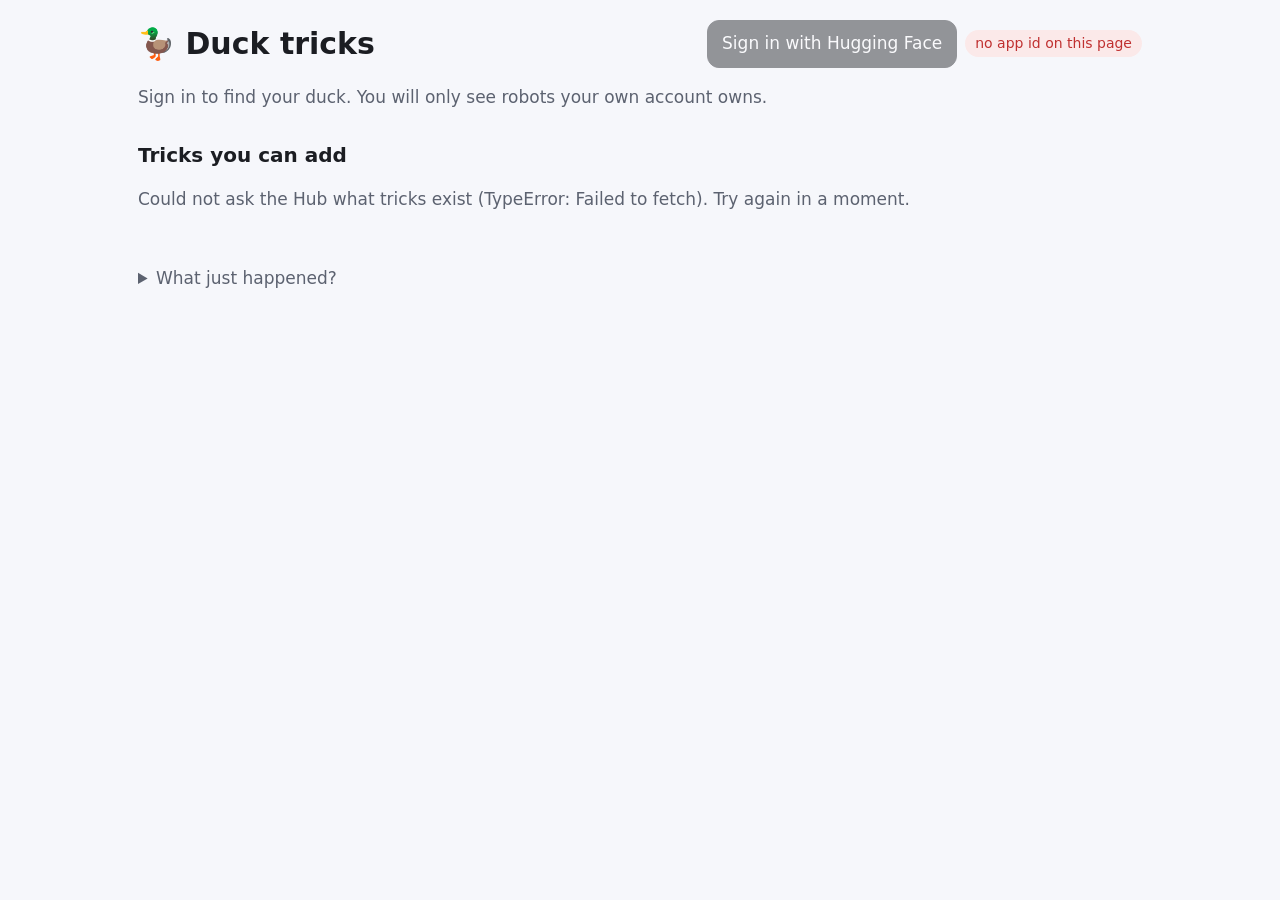
==== spaces/policy-playground-next/index.html @ 8f3ed5b7 "playground: a browser page, for somebody who is ten The Gradio playground works and every hard probl" ====
<!doctype html>
<html lang="en">
  <head>
    <meta charset="utf-8" />
    <meta name="viewport" content="width=device-width, initial-scale=1" />
    <title>Duck tricks</title>
    <script type="module" crossorigin>(function(){const e=document.createElement("link").relList;if(e&&e.supports&&e.supports("modulepreload"))return;for(const h of document.querySelectorAll('link[rel="modulepreload"]'))o(h);new MutationObserver(h=>{for(const f of h)if(f.type==="childList")for(const T of f.addedNodes)T.tagName==="LINK"&&T.rel==="modulepreload"&&o(T)}).observe(document,{childList:!0,subtree:!0});function t(h){const f={};return h.integrity&&(f.integrity=h.integrity),h.referrerPolicy&&(f.referrerPolicy=h.referrerPolicy),h.crossOrigin==="use-credentials"?f.credentials="include":h.crossOrigin==="anonymous"?f.credentials="omit":f.credentials="same-origin",f}function o(h){if(h.ep)return;h.ep=!0;const f=t(h);fetch(h.href,f)}})();function J(n,e,t,o,h,f,T,v,I,U){let A=t[o]|0,_=t[o+1]|0,$=t[o+2]|0,N=t[o+3]|0,x=t[o+4]|0,C=t[o+5]|0,W=t[o+6]|0,R=t[o+7]|0,D=t[o+8]|0,B=t[o+9]|0,P=t[o+10]|0,H=t[o+11]|0,j=t[o+12]|0,z=t[o+13]|0,M=t[o+14]|0,K=t[o+15]|0,k=n[e]|0,y=n[e+1]|0,b=n[e+2]|0,S=n[e+3]|0,c=n[e+4]|0,l=n[e+5]|0,d=n[e+6]|0,u=n[e+7]|0,p=1779033703,g=3144134277,w=1013904242,m=2773480762,s=v|0,i=v/4294967296|0,r=I|0,a=U|0;k=(k+c|0)+A|0,s^=k,s=s>>>16|s<<16,p=p+s|0,c^=p,c=c>>>12|c<<20,k=(k+c|0)+_|0,s^=k,s=s>>>8|s<<24,p=p+s|0,c^=p,c=c>>>7|c<<25,y=(y+l|0)+$|0,i^=y,i=i>>>16|i<<16,g=g+i|0,l^=g,l=l>>>12|l<<20,y=(y+l|0)+N|0,i^=y,i=i>>>8|i<<24,g=g+i|0,l^=g,l=l>>>7|l<<25,b=(b+d|0)+x|0,r^=b,r=r>>>16|r<<16,w=w+r|0,d^=w,d=d>>>12|d<<20,b=(b+d|0)+C|0,r^=b,r=r>>>8|r<<24,w=w+r|0,d^=w,d=d>>>7|d<<25,S=(S+u|0)+W|0,a^=S,a=a>>>16|a<<16,m=m+a|0,u^=m,u=u>>>12|u<<20,S=(S+u|0)+R|0,a^=S,a=a>>>8|a<<24,m=m+a|0,u^=m,u=u>>>7|u<<25,k=(k+l|0)+D|0,a^=k,a=a>>>16|a<<16,w=w+a|0,l^=w,l=l>>>12|l<<20,k=(k+l|0)+B|0,a^=k,a=a>>>8|a<<24,w=w+a|0,l^=w,l=l>>>7|l<<25,y=(y+d|0)+P|0,s^=y,s=s>>>16|s<<16,m=m+s|0,d^=m,d=d>>>12|d<<20,y=(y+d|0)+H|0,s^=y,s=s>>>8|s<<24,m=m+s|0,d^=m,d=d>>>7|d<<25,b=(b+u|0)+j|0,i^=b,i=i>>>16|i<<16,p=p+i|0,u^=p,u=u>>>12|u<<20,b=(b+u|0)+z|0,i^=b,i=i>>>8|i<<24,p=p+i|0,u^=p,u=u>>>7|u<<25,S=(S+c|0)+M|0,r^=S,r=r>>>16|r<<16,g=g+r|0,c^=g,c=c>>>12|c<<20,S=(S+c|0)+K|0,r^=S,r=r>>>8|r<<24,g=g+r|0,c^=g,c=c>>>7|c<<25;{const q=A,Y=_;A=$,$=N,N=P,P=j,j=B,B=H,H=C,C=q,_=W,W=x,x=R,R=z,z=M,M=K,K=D,D=Y}k=(k+c|0)+A|0,s^=k,s=s>>>16|s<<16,p=p+s|0,c^=p,c=c>>>12|c<<20,k=(k+c|0)+_|0,s^=k,s=s>>>8|s<<24,p=p+s|0,c^=p,c=c>>>7|c<<25,y=(y+l|0)+$|0,i^=y,i=i>>>16|i<<16,g=g+i|0,l^=g,l=l>>>12|l<<20,y=(y+l|0)+N|0,i^=y,i=i>>>8|i<<24,g=g+i|0,l^=g,l=l>>>7|l<<25,b=(b+d|0)+x|0,r^=b,r=r>>>16|r<<16,w=w+r|0,d^=w,d=d>>>12|d<<20,b=(b+d|0)+C|0,r^=b,r=r>>>8|r<<24,w=w+r|0,d^=w,d=d>>>7|d<<25,S=(S+u|0)+W|0,a^=S,a=a>>>16|a<<16,m=m+a|0,u^=m,u=u>>>12|u<<20,S=(S+u|0)+R|0,a^=S,a=a>>>8|a<<24,m=m+a|0,u^=m,u=u>>>7|u<<25,k=(k+l|0)+D|0,a^=k,a=a>>>16|a<<16,w=w+a|0,l^=w,l=l>>>12|l<<20,k=(k+l|0)+B|0,a^=k,a=a>>>8|a<<24,w=w+a|0,l^=w,l=l>>>7|l<<25,y=(y+d|0)+P|0,s^=y,s=s>>>16|s<<16,m=m+s|0,d^=m,d=d>>>12|d<<20,y=(y+d|0)+H|0,s^=y,s=s>>>8|s<<24,m=m+s|0,d^=m,d=d>>>7|d<<25,b=(b+u|0)+j|0,i^=b,i=i>>>16|i<<16,p=p+i|0,u^=p,u=u>>>12|u<<20,b=(b+u|0)+z|0,i^=b,i=i>>>8|i<<24,p=p+i|0,u^=p,u=u>>>7|u<<25,S=(S+c|0)+M|0,r^=S,r=r>>>16|r<<16,g=g+r|0,c^=g,c=c>>>12|c<<20,S=(S+c|0)+K|0,r^=S,r=r>>>8|r<<24,g=g+r|0,c^=g,c=c>>>7|c<<25;{const q=A,Y=_;A=$,$=N,N=P,P=j,j=B,B=H,H=C,C=q,_=W,W=x,x=R,R=z,z=M,M=K,K=D,D=Y}k=(k+c|0)+A|0,s^=k,s=s>>>16|s<<16,p=p+s|0,c^=p,c=c>>>12|c<<20,k=(k+c|0)+_|0,s^=k,s=s>>>8|s<<24,p=p+s|0,c^=p,c=c>>>7|c<<25,y=(y+l|0)+$|0,i^=y,i=i>>>16|i<<16,g=g+i|0,l^=g,l=l>>>12|l<<20,y=(y+l|0)+N|0,i^=y,i=i>>>8|i<<24,g=g+i|0,l^=g,l=l>>>7|l<<25,b=(b+d|0)+x|0,r^=b,r=r>>>16|r<<16,w=w+r|0,d^=w,d=d>>>12|d<<20,b=(b+d|0)+C|0,r^=b,r=r>>>8|r<<24,w=w+r|0,d^=w,d=d>>>7|d<<25,S=(S+u|0)+W|0,a^=S,a=a>>>16|a<<16,m=m+a|0,u^=m,u=u>>>12|u<<20,S=(S+u|0)+R|0,a^=S,a=a>>>8|a<<24,m=m+a|0,u^=m,u=u>>>7|u<<25,k=(k+l|0)+D|0,a^=k,a=a>>>16|a<<16,w=w+a|0,l^=w,l=l>>>12|l<<20,k=(k+l|0)+B|0,a^=k,a=a>>>8|a<<24,w=w+a|0,l^=w,l=l>>>7|l<<25,y=(y+d|0)+P|0,s^=y,s=s>>>16|s<<16,m=m+s|0,d^=m,d=d>>>12|d<<20,y=(y+d|0)+H|0,s^=y,s=s>>>8|s<<24,m=m+s|0,d^=m,d=d>>>7|d<<25,b=(b+u|0)+j|0,i^=b,i=i>>>16|i<<16,p=p+i|0,u^=p,u=u>>>12|u<<20,b=(b+u|0)+z|0,i^=b,i=i>>>8|i<<24,p=p+i|0,u^=p,u=u>>>7|u<<25,S=(S+c|0)+M|0,r^=S,r=r>>>16|r<<16,g=g+r|0,c^=g,c=c>>>12|c<<20,S=(S+c|0)+K|0,r^=S,r=r>>>8|r<<24,g=g+r|0,c^=g,c=c>>>7|c<<25;{const q=A,Y=_;A=$,$=N,N=P,P=j,j=B,B=H,H=C,C=q,_=W,W=x,x=R,R=z,z=M,M=K,K=D,D=Y}k=(k+c|0)+A|0,s^=k,s=s>>>16|s<<16,p=p+s|0,c^=p,c=c>>>12|c<<20,k=(k+c|0)+_|0,s^=k,s=s>>>8|s<<24,p=p+s|0,c^=p,c=c>>>7|c<<25,y=(y+l|0)+$|0,i^=y,i=i>>>16|i<<16,g=g+i|0,l^=g,l=l>>>12|l<<20,y=(y+l|0)+N|0,i^=y,i=i>>>8|i<<24,g=g+i|0,l^=g,l=l>>>7|l<<25,b=(b+d|0)+x|0,r^=b,r=r>>>16|r<<16,w=w+r|0,d^=w,d=d>>>12|d<<20,b=(b+d|0)+C|0,r^=b,r=r>>>8|r<<24,w=w+r|0,d^=w,d=d>>>7|d<<25,S=(S+u|0)+W|0,a^=S,a=a>>>16|a<<16,m=m+a|0,u^=m,u=u>>>12|u<<20,S=(S+u|0)+R|0,a^=S,a=a>>>8|a<<24,m=m+a|0,u^=m,u=u>>>7|u<<25,k=(k+l|0)+D|0,a^=k,a=a>>>16|a<<16,w=w+a|0,l^=w,l=l>>>12|l<<20,k=(k+l|0)+B|0,a^=k,a=a>>>8|a<<24,w=w+a|0,l^=w,l=l>>>7|l<<25,y=(y+d|0)+P|0,s^=y,s=s>>>16|s<<16,m=m+s|0,d^=m,d=d>>>12|d<<20,y=(y+d|0)+H|0,s^=y,s=s>>>8|s<<24,m=m+s|0,d^=m,d=d>>>7|d<<25,b=(b+u|0)+j|0,i^=b,i=i>>>16|i<<16,p=p+i|0,u^=p,u=u>>>12|u<<20,b=(b+u|0)+z|0,i^=b,i=i>>>8|i<<24,p=p+i|0,u^=p,u=u>>>7|u<<25,S=(S+c|0)+M|0,r^=S,r=r>>>16|r<<16,g=g+r|0,c^=g,c=c>>>12|c<<20,S=(S+c|0)+K|0,r^=S,r=r>>>8|r<<24,g=g+r|0,c^=g,c=c>>>7|c<<25;{const q=A,Y=_;A=$,$=N,N=P,P=j,j=B,B=H,H=C,C=q,_=W,W=x,x=R,R=z,z=M,M=K,K=D,D=Y}k=(k+c|0)+A|0,s^=k,s=s>>>16|s<<16,p=p+s|0,c^=p,c=c>>>12|c<<20,k=(k+c|0)+_|0,s^=k,s=s>>>8|s<<24,p=p+s|0,c^=p,c=c>>>7|c<<25,y=(y+l|0)+$|0,i^=y,i=i>>>16|i<<16,g=g+i|0,l^=g,l=l>>>12|l<<20,y=(y+l|0)+N|0,i^=y,i=i>>>8|i<<24,g=g+i|0,l^=g,l=l>>>7|l<<25,b=(b+d|0)+x|0,r^=b,r=r>>>16|r<<16,w=w+r|0,d^=w,d=d>>>12|d<<20,b=(b+d|0)+C|0,r^=b,r=r>>>8|r<<24,w=w+r|0,d^=w,d=d>>>7|d<<25,S=(S+u|0)+W|0,a^=S,a=a>>>16|a<<16,m=m+a|0,u^=m,u=u>>>12|u<<20,S=(S+u|0)+R|0,a^=S,a=a>>>8|a<<24,m=m+a|0,u^=m,u=u>>>7|u<<25,k=(k+l|0)+D|0,a^=k,a=a>>>16|a<<16,w=w+a|0,l^=w,l=l>>>12|l<<20,k=(k+l|0)+B|0,a^=k,a=a>>>8|a<<24,w=w+a|0,l^=w,l=l>>>7|l<<25,y=(y+d|0)+P|0,s^=y,s=s>>>16|s<<16,m=m+s|0,d^=m,d=d>>>12|d<<20,y=(y+d|0)+H|0,s^=y,s=s>>>8|s<<24,m=m+s|0,d^=m,d=d>>>7|d<<25,b=(b+u|0)+j|0,i^=b,i=i>>>16|i<<16,p=p+i|0,u^=p,u=u>>>12|u<<20,b=(b+u|0)+z|0,i^=b,i=i>>>8|i<<24,p=p+i|0,u^=p,u=u>>>7|u<<25,S=(S+c|0)+M|0,r^=S,r=r>>>16|r<<16,g=g+r|0,c^=g,c=c>>>12|c<<20,S=(S+c|0)+K|0,r^=S,r=r>>>8|r<<24,g=g+r|0,c^=g,c=c>>>7|c<<25;{const q=A,Y=_;A=$,$=N,N=P,P=j,j=B,B=H,H=C,C=q,_=W,W=x,x=R,R=z,z=M,M=K,K=D,D=Y}k=(k+c|0)+A|0,s^=k,s=s>>>16|s<<16,p=p+s|0,c^=p,c=c>>>12|c<<20,k=(k+c|0)+_|0,s^=k,s=s>>>8|s<<24,p=p+s|0,c^=p,c=c>>>7|c<<25,y=(y+l|0)+$|0,i^=y,i=i>>>16|i<<16,g=g+i|0,l^=g,l=l>>>12|l<<20,y=(y+l|0)+N|0,i^=y,i=i>>>8|i<<24,g=g+i|0,l^=g,l=l>>>7|l<<25,b=(b+d|0)+x|0,r^=b,r=r>>>16|r<<16,w=w+r|0,d^=w,d=d>>>12|d<<20,b=(b+d|0)+C|0,r^=b,r=r>>>8|r<<24,w=w+r|0,d^=w,d=d>>>7|d<<25,S=(S+u|0)+W|0,a^=S,a=a>>>16|a<<16,m=m+a|0,u^=m,u=u>>>12|u<<20,S=(S+u|0)+R|0,a^=S,a=a>>>8|a<<24,m=m+a|0,u^=m,u=u>>>7|u<<25,k=(k+l|0)+D|0,a^=k,a=a>>>16|a<<16,w=w+a|0,l^=w,l=l>>>12|l<<20,k=(k+l|0)+B|0,a^=k,a=a>>>8|a<<24,w=w+a|0,l^=w,l=l>>>7|l<<25,y=(y+d|0)+P|0,s^=y,s=s>>>16|s<<16,m=m+s|0,d^=m,d=d>>>12|d<<20,y=(y+d|0)+H|0,s^=y,s=s>>>8|s<<24,m=m+s|0,d^=m,d=d>>>7|d<<25,b=(b+u|0)+j|0,i^=b,i=i>>>16|i<<16,p=p+i|0,u^=p,u=u>>>12|u<<20,b=(b+u|0)+z|0,i^=b,i=i>>>8|i<<24,p=p+i|0,u^=p,u=u>>>7|u<<25,S=(S+c|0)+M|0,r^=S,r=r>>>16|r<<16,g=g+r|0,c^=g,c=c>>>12|c<<20,S=(S+c|0)+K|0,r^=S,r=r>>>8|r<<24,g=g+r|0,c^=g,c=c>>>7|c<<25;{const q=A,Y=_;A=$,$=N,N=P,P=j,j=B,B=H,H=C,C=q,_=W,W=x,x=R,R=z,z=M,M=K,K=D,D=Y}k=(k+c|0)+A|0,s^=k,s=s>>>16|s<<16,p=p+s|0,c^=p,c=c>>>12|c<<20,k=(k+c|0)+_|0,s^=k,s=s>>>8|s<<24,p=p+s|0,c^=p,c=c>>>7|c<<25,y=(y+l|0)+$|0,i^=y,i=i>>>16|i<<16,g=g+i|0,l^=g,l=l>>>12|l<<20,y=(y+l|0)+N|0,i^=y,i=i>>>8|i<<24,g=g+i|0,l^=g,l=l>>>7|l<<25,b=(b+d|0)+x|0,r^=b,r=r>>>16|r<<16,w=w+r|0,d^=w,d=d>>>12|d<<20,b=(b+d|0)+C|0,r^=b,r=r>>>8|r<<24,w=w+r|0,d^=w,d=d>>>7|d<<25,S=(S+u|0)+W|0,a^=S,a=a>>>16|a<<16,m=m+a|0,u^=m,u=u>>>12|u<<20,S=(S+u|0)+R|0,a^=S,a=a>>>8|a<<24,m=m+a|0,u^=m,u=u>>>7|u<<25,k=(k+l|0)+D|0,a^=k,a=a>>>16|a<<16,w=w+a|0,l^=w,l=l>>>12|l<<20,k=(k+l|0)+B|0,a^=k,a=a>>>8|a<<24,w=w+a|0,l^=w,l=l>>>7|l<<25,y=(y+d|0)+P|0,s^=y,s=s>>>16|s<<16,m=m+s|0,d^=m,d=d>>>12|d<<20,y=(y+d|0)+H|0,s^=y,s=s>>>8|s<<24,m=m+s|0,d^=m,d=d>>>7|d<<25,b=(b+u|0)+j|0,i^=b,i=i>>>16|i<<16,p=p+i|0,u^=p,u=u>>>12|u<<20,b=(b+u|0)+z|0,i^=b,i=i>>>8|i<<24,p=p+i|0,u^=p,u=u>>>7|u<<25,S=(S+c|0)+M|0,r^=S,r=r>>>16|r<<16,g=g+r|0,c^=g,c=c>>>12|c<<20,S=(S+c|0)+K|0,r^=S,r=r>>>8|r<<24,g=g+r|0,c^=g,c=c>>>7|c<<25,T&&(h[f+8]=p^n[e],h[f+9]=g^n[e+1],h[f+10]=w^n[e+2],h[f+11]=m^n[e+3],h[f+12]=s^n[e+4],h[f+13]=i^n[e+5],h[f+14]=r^n[e+6],h[f+15]=a^n[e+7]),h[f]=k^p,h[f+1]=y^g,h[f+2]=b^w,h[f+3]=S^m,h[f+4]=c^s,h[f+5]=l^i,h[f+6]=d^r,h[f+7]=u^a}const ue=new Uint32Array([1779033703,3144134277,1013904242,2773480762,1359893119,2600822924,528734635,1541459225]),xe=1,Re=2,se=4,ae=8,Ne=16,We=32,De=64,Be=32,he=32,O=64,fe=1024,Pe=54,pe=new Uint8Array(new Uint32Array([16909060]).buffer)[0]===4;function He(n,e,t){for(let o=0;o<16;++o,e+=4)t[o]=n[e]|n[e+1]<<8|n[e+2]<<16|n[e+3]<<24}function Ee(n,e,t,o,h){const f=h>>>2;let T=0;for(;T<f;++T,o+=4){const I=n[e+T];t[o]=I&255,t[o+1]=I>>>8&255,t[o+2]=I>>>16&255,t[o+3]=I>>>24&255}const v=h&3;if(v>0){const I=n[e+T];t[o]=I&255,v>1&&(t[o+1]=I>>>8&255),v>2&&(t[o+2]=I>>>16&255)}}function je(n){if(typeof TextEncoder<"u")return new TextEncoder().encode(n);const e=[];for(let t=0;t<n.length;t++){let o=n.charCodeAt(t);o<128?e.push(o):o<2048?e.push(192|o>>6,128|o&63):o<55296||o>=57344?e.push(224|o>>12,128|o>>6&63,128|o&63):(t++,o=65536+((o&1023)<<10|n.charCodeAt(t)&1023),e.push(240|o>>18,128|o>>12&63,128|o>>6&63,128|o&63))}return new Uint8Array(e)}class ze{inputCv;blockWords;counter;blockLen;flags;outputBlock;outputBlockOffset;constructor(e,t,o,h,f){this.inputCv=e,this.blockWords=t,this.counter=o,this.blockLen=h,this.flags=f|ae,this.outputBlock=new Uint32Array(16),this.outputBlockOffset=64}read(e){const t=new Uint8Array(e);let o=0;for(;o<e;){this.outputBlockOffset>=64&&(J(this.inputCv,0,this.blockWords,0,this.outputBlock,0,!0,this.counter++,this.blockLen,this.flags),this.outputBlockOffset=0);const h=64-this.outputBlockOffset,f=Math.min(h,e-o),T=this.outputBlockOffset>>>2;if((this.outputBlockOffset&3)===0&&f>=4){const I=f>>>2;Ee(this.outputBlock,T,t,o,I<<2);const U=I<<2;o+=U,this.outputBlockOffset+=U}else{for(let I=0;I<f;I++){const U=this.outputBlockOffset+I>>>2,A=this.outputBlockOffset+I&3;t[o+I]=this.outputBlock[U]>>>(A<<3)&255}o+=f,this.outputBlockOffset+=f}}return t}}class Me{chainingValue;chunkCounter;blockWords;blockLen;blocksCompressed;flags;constructor(e,t,o){this.chainingValue=new Uint32Array(e),this.chunkCounter=t,this.blockWords=new Uint32Array(16),this.blockLen=0,this.blocksCompressed=0,this.flags=o}resetTo(e,t,o){this.chainingValue.set(e),this.chunkCounter=t,this.blockLen=0,this.blocksCompressed=0,this.flags=o}startFlag(){return this.blocksCompressed===0?xe:0}update(e,t,o){let h=0;for(;o>0;){this.blockLen===O&&(J(this.chainingValue,0,this.blockWords,0,this.chainingValue,0,!1,this.chunkCounter,O,this.flags|this.startFlag()),this.blocksCompressed++,this.blockLen=0);const f=O-this.blockLen,T=Math.min(f,o);if(this.blockLen===0&&T===O)He(e,t,this.blockWords);else for(let v=0;v<T;v++){const I=this.blockLen+v,U=I>>>2,A=I&3;A===0?this.blockWords[U]=e[t+v]:this.blockWords[U]|=e[t+v]<<(A<<3)}this.blockLen+=T,t+=T,o-=T,h+=T}return h}output(){const e=this.blockLen+3>>>2;for(let t=e;t<16;t++)this.blockWords[t]=0;return{inputCv:this.chainingValue,blockWords:this.blockWords,blockLen:this.blockLen,counter:this.chunkCounter,flags:this.flags|this.startFlag()|Re}}len(){return this.blocksCompressed*O+this.blockLen}}class Z{chunkState;keyWords;cvStack;cvStackLen;flags;parentBlock;parentCv;chunkCv;outWords;finalizeCv;constructor(e,t){this.keyWords=e?new Uint32Array(e):new Uint32Array(ue),this.flags=t??0,this.chunkState=new Me(this.keyWords,0,this.flags),this.cvStack=new Uint32Array(Pe*8),this.cvStackLen=0,this.parentBlock=new Uint32Array(16),this.parentCv=new Uint32Array(8),this.chunkCv=new Uint32Array(8),this.outWords=new Uint32Array(16),this.finalizeCv=new Uint32Array(8)}reset(){return this.chunkState.resetTo(this.keyWords,0,this.flags),this.cvStackLen=0,this}static newKeyed(e){if(e.length!==he)throw new Error(`Key must be ${he} bytes, got ${e.length}`);const t=new Uint32Array(8);if(pe){const o=new Uint32Array(e.buffer,e.byteOffset,8);t.set(o)}else for(let o=0;o<8;o++){const h=o*4;t[o]=e[h]|e[h+1]<<8|e[h+2]<<16|e[h+3]<<24}return new Z(t,Ne)}static newDeriveKey(e){const t=je(e),o=new Z(new Uint32Array(ue),We);o.update(t);const h=new Uint32Array(8),f=o.finalizeOutput();return J(f.inputCv,0,f.blockWords,0,h,0,!1,f.counter,f.blockLen,f.flags|ae),new Z(h,De)}pushCv(e,t){this.cvStack.set(e.subarray(t,t+8),this.cvStackLen*8),this.cvStackLen++}popCv(e,t){this.cvStackLen--,e.set(this.cvStack.subarray(this.cvStackLen*8,(this.cvStackLen+1)*8),t)}addChunkCv(e,t,o){const h=this.parentBlock,f=this.parentCv;for(;(o&1)===0;)this.popCv(h,0),h.set(e.subarray(t,t+8),8),J(this.keyWords,0,h,0,f,0,!1,0,O,this.flags|se),e=f,t=0,o>>>=1;this.pushCv(e,t)}update(e){let t=0,o=e.length;for(;o>0;){if(this.chunkState.len()===fe){const T=this.chunkState.output(),v=this.chunkCv;J(T.inputCv,0,T.blockWords,0,v,0,!1,T.counter,T.blockLen,T.flags);const I=this.chunkState.chunkCounter+1;this.addChunkCv(v,0,I),this.chunkState.resetTo(this.keyWords,I,this.flags)}const h=fe-this.chunkState.len(),f=Math.min(h,o);this.chunkState.update(e,t,f),t+=f,o-=f}return this}finalizeOutput(){let e=this.chunkState.output(),t=this.parentBlock,o=this.finalizeCv;if(this.cvStackLen>0)for(J(e.inputCv,0,e.blockWords,0,o,0,!1,e.counter,e.blockLen,e.flags);this.cvStackLen>0;)if(this.cvStackLen--,t.set(this.cvStack.subarray(this.cvStackLen*8,(this.cvStackLen+1)*8),0),t.set(o,8),this.cvStackLen>0)J(this.keyWords,0,t,0,o,0,!1,0,O,this.flags|se);else return{inputCv:this.keyWords,blockWords:t,blockLen:O,counter:0,flags:this.flags|se};return e}finalize(e=Be){const t=this.finalizeOutput(),o=new Uint8Array(e);if(e<=64){const h=this.outWords;if(J(t.inputCv,0,t.blockWords,0,h,0,e>32,t.counter,t.blockLen,t.flags|ae),pe){const f=new Uint8Array(h.buffer);o.set(f.subarray(0,e))}else Ee(h,0,o,0,e)}else{const f=this.finalizeXof().read(e);o.set(f)}return o}finalizeXof(){const e=this.finalizeOutput();return new ze(new Uint32Array(e.inputCv),new Uint32Array(e.blockWords),e.counter,e.blockLen,e.flags)}}const Ke=new Uint8Array([1,126,197,199,165,71,41,150,253,148,102,102,180,138,2,230,93,221,83,111,55,199,109,210,248,99,82,230,74,83,113,63]);Z.newKeyed(Ke);const Fe=new Uint8Array(32),Ve=new Uint8Array([127,24,87,214,206,86,237,102,18,127,249,19,231,165,195,243,164,205,38,213,181,219,73,230,65,36,152,127,40,251,148,195]);Z.newKeyed(Fe);Z.newKeyed(Ve);var ve="https://huggingface.co";async function te(n,e){const t=new qe(n.url,n.status,n.headers.get("X-Request-Id")??e?.requestId);t.message=`Api error with status ${t.statusCode}`;const o=[`URL: ${t.url}`,t.requestId?`Request ID: ${t.requestId}`:void 0].filter(Boolean).join(". ");if(n.headers.get("Content-Type")?.startsWith("application/json")){const h=await n.json();t.message=h.error||h.message||t.message,h.error_description&&(t.message=t.message?t.message+`: ${h.error_description}`:h.error_description),t.data=h}else t.data={message:await n.text()};throw t.message+=`. ${o}`,t}var qe=class extends Error{statusCode;url;requestId;data;constructor(n,e,t,o){super(o),this.statusCode=e,this.requestId=t,this.url=n}};new Promise(n=>{});function Ye(n){if(globalThis.Buffer)return globalThis.Buffer.from(n).toString("base64");{const e=[];return n.forEach(t=>{e.push(String.fromCharCode(t))}),globalThis.btoa(e.join(""))}}var ie=65536;Je();function Je(){try{return new Uint32Array(ie)}catch{const e=new Array(ie);for(let t=0;t<ie;t++)e[t]=0;return e}}var Ie=new TextEncoder;Ie.encode(`\r
`);Ie.encode(`\r
\r
`);async function ge(n){if(typeof window>"u")throw new Error("oauthHandleRedirect is only available in the browser, unless you provide redirectedUrl");if(typeof localStorage>"u")throw new Error("oauthHandleRedirect requires localStorage to be available, unless you provide nonce and codeVerifier");const e=window.location.href,t=(()=>{try{return new URL(e).searchParams}catch{throw new Error("Failed to parse redirected URL: "+e)}})(),[o,h]=[t.get("error"),t.get("error_description")];if(o)throw new Error(`${o}: ${h}`);const f=t.get("code"),T=localStorage.getItem("huggingface.co:oauth:nonce");if(!f)throw new Error("Missing oauth code from query parameters in redirected URL: "+e);if(!T)throw new Error("Missing oauth nonce from localStorage");const v=localStorage.getItem("huggingface.co:oauth:code_verifier");if(!v)throw new Error("Missing oauth code_verifier from localStorage");const I=t.get("state");if(!I)throw new Error("Missing oauth state from query parameters in redirected URL");let U;try{U=JSON.parse(I)}catch{throw new Error("Invalid oauth state in redirected URL, unable to parse JSON: "+I)}if(U.nonce!==T)throw new Error("Invalid oauth state in redirected URL");const A=ve,_=`${new URL(A).origin}/.well-known/openid-configuration`,$=await fetch(_,{headers:{Accept:"application/json"}});if(!$.ok)throw await te($);const N=await $.json(),x=await fetch(N.token_endpoint,{method:"POST",headers:{"Content-Type":"application/x-www-form-urlencoded"},body:new URLSearchParams({grant_type:"authorization_code",code:f,redirect_uri:U.redirectUri,code_verifier:v}).toString()});if(localStorage.removeItem("huggingface.co:oauth:code_verifier"),localStorage.removeItem("huggingface.co:oauth:nonce"),!x.ok)throw await te(x);const C=await x.json(),W=new Date(Date.now()+C.expires_in*1e3),R=await fetch(N.userinfo_endpoint,{headers:{Authorization:`Bearer ${C.access_token}`}});if(!R.ok)throw await te(R);const D=await R.json();return{accessToken:C.access_token,accessTokenExpiresAt:W,userInfo:D,state:U.state,scope:C.scope}}async function Oe(n){if(typeof window>"u")throw new Error("oauthHandleRedirect is only available in the browser, unless you provide redirectedUrl");if(typeof localStorage>"u")throw new Error("oauthHandleRedirect requires localStorage to be available, unless you provide nonce and codeVerifier");const e=new URLSearchParams(window.location.search);return e.has("error")?ge():e.has("code")?localStorage.getItem("huggingface.co:oauth:nonce")?ge():(console.warn("Missing oauth nonce from localStorage. This can happen when the user refreshes the page after logging in, without changing the URL."),!1):!1}async function Xe(n){if(typeof window>"u"&&(!n?.redirectUrl||!n?.clientId))throw new Error("oauthLogin is only available in the browser, unless you provide clientId and redirectUrl");if(typeof localStorage>"u"&&!n?.localStorage)throw new Error("oauthLogin requires localStorage to be available in the context, unless you provide a localStorage empty object as argument");const e=n?.hubUrl||ve,t=`${new URL(e).origin}/.well-known/openid-configuration`,o=await fetch(t,{headers:{Accept:"application/json"}});if(!o.ok)throw await te(o);const h=await o.json(),f=globalThis.crypto.randomUUID(),T=globalThis.crypto.randomUUID()+globalThis.crypto.randomUUID();if(n?.localStorage){if(n.localStorage.codeVerifier!==void 0&&n.localStorage.codeVerifier!==null)throw new Error("localStorage.codeVerifier must be initially set to null or undefined, and will be filled by oauthLoginUrl");if(n.localStorage.nonce!==void 0&&n.localStorage.nonce!==null)throw new Error("localStorage.nonce must be initially set to null or undefined, and will be filled by oauthLoginUrl");n.localStorage.codeVerifier=T,n.localStorage.nonce=f}else localStorage.setItem("huggingface.co:oauth:nonce",f),localStorage.setItem("huggingface.co:oauth:code_verifier",T);const v=n?.redirectUrl||(typeof window<"u"?window.location.href:void 0);if(!v)throw new Error("Missing redirectUrl");const I=JSON.stringify({nonce:f,redirectUri:v,state:n?.state}),U=typeof window<"u"?window.huggingface?.variables??null:null,A=n?.clientId||U?.OAUTH_CLIENT_ID;if(!A)throw U?new Error("Missing clientId, please add hf_oauth: true to the README.md's metadata in your static Space"):new Error("Missing clientId");const _=Ye(new Uint8Array(await globalThis.crypto.subtle.digest("SHA-256",new TextEncoder().encode(T)))).replace(/[+]/g,"-").replace(/[/]/g,"_").replace(/=/g,"");return`${h.authorization_endpoint}?${new URLSearchParams({client_id:A,scope:n?.scopes,response_type:"code",redirect_uri:v,state:I,code_challenge:_,code_challenge_method:"S256"}).toString()}`}const we="{{OAUTH_CLIENT_ID}}",ne="microduck-playground-oauth-v1";function Te(){const n=new URLSearchParams(location.search).get("client_id");if(n)return n;const e=window.huggingface?.variables?.OAUTH_CLIENT_ID;return e||(we.startsWith("{{")?"":we)}const Ae=location.origin+location.pathname;function me(n){return n.userInfo?.preferred_username||n.userInfo?.name||"you"}async function Ge(){let n=null;try{n=await Oe()}catch{n=null}if(n)return localStorage.setItem(ne,JSON.stringify(n)),history.replaceState(null,"",Ae),{token:n.accessToken,username:me(n)};const e=localStorage.getItem(ne);if(!e)return null;try{const t=JSON.parse(e);return t.accessToken?{token:t.accessToken,username:me(t)}:null}catch{return localStorage.removeItem(ne),null}}async function Ze(){const n=Te();if(!n)throw new Error("This page has no Hugging Face app id, so it cannot sign anybody in. On a Space that arrives from `hf_oauth: true` in the README; anywhere else, pass `?client_id=`.");location.href=await Xe({clientId:n,redirectUrl:Ae,scopes:"openid profile"})}function Qe(){localStorage.removeItem(ne)}function ke(){return!!Te()}const et="https://huggingface.co/api/models",tt="pollen-robotics",ee="pollen-robotics/microduck-policies",nt="microduck",ot=["schema_version","model_api","obs_len","action_len","robot"];function de(n){const e=(n.encoding??"constant").toLowerCase();return e==="phase"?"Your duck drives this one itself. It is part of how it moves, not a trick.":e==="posture_flag"?"This is how your duck sits down and stands up, not a trick.":e!=="constant"?"Your duck does not know how to drive this one.":null}function ce(n){return de(n)?!1:!!(n.durationS||n.idle||n.unwindS)}function st(n){return!n.durationS}function it(n){if(n.durationS){const e=n.durationS;return e<1.5?"about a second":`about ${Math.round(e)} seconds`}return"keeps going until you stop it"}function oe(n){return n?(n.endsWith(".onnx")||n.endsWith(".json")?n.replace(/\.[^.]+$/,""):n).replace(/^microduck-/,"").replaceAll("_"," ").replaceAll("-"," "):""}function G(n){return typeof n=="number"&&Number.isFinite(n)?n:null}function re(n,e,t,o=0){const h=n.command??{},f=n.robot??{},T=String(n.name||oe(t)||oe(e.split("/")[1]??e)||e);let v=n.description==null?null:String(n.description);const I=f.model==null?null:String(f.model);return I&&I!=="microduck"&&(v=`This was made for a ${I}, not for a duck.`),{repo:e,file:t,name:oe(T)||T||e,description:v,kind:n.kind==null?null:String(n.kind),encoding:h.encoding==null?null:String(h.encoding),durationS:G(n.duration_s),unwindS:G(n.unwind_s),idle:Array.isArray(h.idle)?h.idle:null,official:e.split("/")[0]===tt,likes:o,key:t?`${e}#${t}`:e}}function ye(n,e){const t={};for(const o of ot)o in n&&(t[o]=n[o]);return{...t,...e}}async function rt(n){try{const e=await fetch(`https://huggingface.co/${n}/resolve/main/manifest.json`);if(!e.ok)return null;const t=await e.json();return t&&typeof t=="object"?t:null}catch{return null}}async function at(){let n;try{const v=await fetch(`${et}?search=${nt}&limit=50`);if(!v.ok)throw new Error(`HTTP ${v.status}`);n=await v.json()}catch(v){return{policies:[],trouble:`Could not ask the Hub what tricks exist (${v}). Try again in a moment.`}}const e=new Map;for(const v of n){const I=String(v.modelId??v.id??"");I&&e.set(I,typeof v.likes=="number"?v.likes:0)}const t=[...e.keys()].filter(v=>v!==ee),o=new Map;await Promise.all([...t,ee].map(async v=>o.set(v,await rt(v))));const h=[],f=o.get(ee)??{},T=Array.isArray(f.policies)?f.policies:[];for(const v of T){const I=v.file;typeof I!="string"||I.includes("/")||I.startsWith(".")||h.push(re(ye(f,v),ee,I))}for(const v of t){const I=o.get(v);if(!I)continue;const U=Array.isArray(I.policies)?I.policies:[];if(U.length){for(const A of U)typeof A.file=="string"&&h.push(re(ye(I,A),v,A.file));continue}h.push(re(I,v,null,e.get(v)??0))}return h.sort((v,I)=>Number(I.official)-Number(v.official)||I.likes-v.likes||v.name.localeCompare(I.name)),{policies:h,trouble:null}}function ct(n,e){const t=G(n.duration_s)??e,o={name:String(n.name??oe(String(n.file??""))??"policy").replaceAll(" ","-"),path:n.path,duration:t,chain:!!n.chain};return n.idle&&(o.unwind=n.idle),G(n.unwind_s)&&(o.unwind_s=G(n.unwind_s)),G(n.action_scale)&&(o.action_scale=G(n.action_scale)),o}const Le="https://pollen-robotics-reachy-mini-central.hf.space",lt="microduck";class V extends Error{}function dt(n){const e=n.meta??{};return{peerId:String(n.peerId??n.id??""),name:String(e.name??n.robotName??"a robot with no name"),kind:e.kind==null?null:String(e.kind),release:String(e.release??"release unknown"),busy:!!n.busy,activeApp:n.activeApp==null?null:String(n.activeApp),ageSeconds:typeof n.last_seen_age_seconds=="number"?n.last_seen_age_seconds:null}}async function ut(n,e=Le){if(!n)throw new V("no token to ask with");let t;try{t=await fetch(`${e}/api/robot-status`,{headers:{Authorization:`Bearer ${n}`}})}catch(v){throw new V(`the rendezvous could not be reached: ${v}`)}if(t.status===401)throw new V("the rendezvous did not recognise this sign-in. Signing out and back in is the fix.");if(!t.ok)throw new V(`the rendezvous answered HTTP ${t.status}: ${(await t.text()).slice(0,200)}`);const o=await t.json(),h=Array.isArray(o.robots)?o.robots:[],f=[],T=[];for(const v of h){if(typeof v!="object"||v===null)continue;const I=dt(v);I.peerId&&(I.kind===lt?f.push(I):T.push(`${I.name} (${I.kind??"no kind declared"})`))}return{ducks:f,others:T}}class Q extends Error{constructor(e,t){super(t),this.method=e}method}const ht=2e4;class ft{constructor(e,t,o,h,f=Le){this.token=e,this.peerId=t,this.label=o,this.onEvent=h,this.base=f}token;peerId;label;onEvent;base;stream=null;sessionId=null;selfPeerId=null;nextId=1;pending=new Map;welcome=null;get open(){return this.sessionId!==null}async start(){const e=new Promise((f,T)=>{this.welcome=f,window.setTimeout(()=>T(new V("the rendezvous accepted the stream and never said hello")),2e4)});this.openStream();const t=await e;this.selfPeerId=typeof t.peerId=="string"?t.peerId:null,this.onEvent(`welcome: peer ${(this.selfPeerId??"?").slice(0,8)}`),await this.post({type:"setPeerStatus",roles:["listener"],meta:{name:this.label}});const o=await this.post({type:"startSession",peerId:this.peerId}),h=o?.type;if(h==="sessionRejected")throw new V(`this duck is busy with ${String(o?.activeApp??"something else")} — one at a time, and the robot's own console counts.`);if(h==="error")throw new V(String(o?.details??"the rendezvous refused"));if(h!=="sessionStarted")throw new V(`startSession answered ${JSON.stringify(o)}`);this.sessionId=String(o?.sessionId??""),this.onEvent(`session ${this.sessionId.slice(0,8)} open, control only`)}async stop(){const e=this.sessionId;this.sessionId=null,e&&await this.post({type:"endSession",sessionId:e}).catch(()=>{}),this.stream?.abort(),this.stream=null,this.abandon("disconnected")}async call(e,t={},o=ht){if(!this.sessionId)throw new Q(e,"not connected to a duck");const h=this.nextId++;this.onEvent(`→ ${e} ${JSON.stringify(t)}`.slice(0,300));const f=new Promise((T,v)=>{const I=window.setTimeout(()=>{this.pending.delete(h),v(new Q(e,`no answer in ${Math.round(o/1e3)}s`))},o);this.pending.set(h,{method:e,resolve:T,reject:v,timer:I})});return await this.post({type:"peer",sessionId:this.sessionId,rpc:{jsonrpc:"2.0",id:h,method:e,params:t}}),f}openStream(){const e=new AbortController;this.stream=e,(async()=>{try{const t=await fetch(`${this.base}/events`,{headers:{Authorization:`Bearer ${this.token}`,Accept:"text/event-stream"},signal:e.signal});if(t.status===401)throw new V("the rendezvous refused this sign-in");if(!t.ok||!t.body)throw new V(`the event stream answered HTTP ${t.status}`);const o=t.body.getReader(),h=new TextDecoder;let f="";for(;;){const{done:T,value:v}=await o.read();if(T)break;f+=h.decode(v,{stream:!0}).replaceAll(`\r
`,`
`);let I=f.indexOf(`

`);for(;I!==-1;){const U=f.slice(0,I);f=f.slice(I+2);const A=U.split(`
`).filter(_=>_.startsWith("data:")).map(_=>_.slice(5).trim()).join("");A&&this.handle(A),I=f.indexOf(`

`)}}e.signal.aborted||this.ended("the rendezvous closed the event stream")}catch(t){e.signal.aborted||this.ended(`the event stream failed: ${t}`)}})()}handle(e){let t;try{t=JSON.parse(e)}catch{this.onEvent(`← unparseable frame: ${e.slice(0,160)}`);return}if(t.type==="welcome"){this.welcome?.(t),this.welcome=null;return}if(t.type==="peer"){const o=t.rpc;if(!o)return;const h=typeof o.id=="number"?o.id:null;if(h===null)return;const f=this.pending.get(h);if(!f)return;this.pending.delete(h),window.clearTimeout(f.timer);const T=o.error;T?(this.onEvent(`← ${f.method} refused: ${String(T.message??"no reason")}`),f.reject(new Q(f.method,String(T.message??"refused")))):(this.onEvent(`← ${f.method} ${JSON.stringify(o.result).slice(0,200)}`),f.resolve(o.result));return}(t.type==="endSession"||t.type==="sessionRejected")&&this.ended(`the session ended: ${String(t.reason??"no reason given")}`)}ended(e){this.sessionId=null,this.onEvent(e),this.abandon(e)}abandon(e){for(const[t,o]of this.pending)window.clearTimeout(o.timer),o.reject(new Q(o.method,e)),this.pending.delete(t)}async post(e){let t;try{t=await fetch(`${this.base}/send`,{method:"POST",headers:{Authorization:`Bearer ${this.token}`,"Content-Type":"application/json"},body:JSON.stringify(e)})}catch(o){throw new V(`POST /send: ${o}`)}if(t.status===429)throw new V("the rendezvous is rate-limiting this sign-in (1200 requests a minute).");if(t.status===400)throw new V("the rendezvous says this peer does not exist — its event stream is gone. Connect again.");if(!t.ok)throw new V(`POST /send answered HTTP ${t.status}`);try{const o=await t.json();return o&&o.type?o:null}catch{return null}}}const _e=3,pt=18e4,be=15e3,E={signedIn:null,ducks:[],chosen:null,session:null,duckName:null,onTheDuck:[],policies:[],trouble:null,busy:null,stage:null,said:null,log:[]};function X(n){const e=new Date().toLocaleTimeString();E.log.push(`${e}  ${n}`),E.log.length>400&&E.log.shift();const t=document.querySelector("#log");t&&(t.textContent=E.log.join(`
`),t.scrollTop=t.scrollHeight)}const gt=n=>new Promise(e=>window.setTimeout(e,n));async function wt(){const n=E.signedIn?.token,e=E.chosen;if(!n||!e)return;const t=E.ducks.find(o=>o.peerId===e);E.busy="connecting",F();try{const o=new ft(n,e,"microduck-policy-playground",X);await o.start(),E.session=o,E.duckName=t?.name??"your duck",E.said=`${E.duckName} is ready.`,await Ue()}catch(o){E.said=`Could not reach your duck. ${o instanceof Error?o.message:String(o)}`,X(String(o))}finally{E.busy=null,F()}}async function mt(){await E.session?.stop(),E.session=null,E.duckName=null,E.onTheDuck=[],E.said="Let go of your duck.",F()}async function Ue(){const n=E.session;if(n)try{const e=await n.call("robot.policies"),t=Array.isArray(e.skills)?e.skills:[],o=await n.call("robot.skills"),h=Array.isArray(o.built_in)?o.built_in:[];E.onTheDuck=[...t,...h.filter(f=>!t.includes(f))]}catch(e){X(`could not read the duck: ${e}`)}}async function Ce(){const n=E.session;if(!n)return;const e=Date.now()+be;for(;Date.now()<e;){let t;try{t=(await n.call("robot.policies")).homed}catch{return}if(t==null){X("this duck does not say whether it is standing yet, so there is nothing to wait for");return}if(t)return;await gt(500)}X(`gave up waiting for the duck to stand after ${be/1e3}s`)}function le(n){if(typeof n!="object"||n===null||!("accepted"in n))return null;const e=n;return e.accepted?null:String(e.reason??"your duck said no, without saying why")}async function kt(n){const e=E.session;if(!e)return;const t=de(n);if(t){E.said=t,F();return}E.busy=n.key;try{E.stage="Getting it…",F();const o={repo:n.repo};n.file&&(o.file=n.file);const h=await e.call("policy.fetch",o,pt);E.stage="Putting it on your duck…",F();const f=ct(h,_e),T=await e.call("robot.setSkill",f),v=le(T);if(v)throw new Error(v);const I=await e.call("robot.policies");if(I.change_error)throw new Error(String(I.change_error));E.stage="Waiting for your duck…",F(),await Ce(),E.stage="Doing it!",F();const U=String(f.name),A=await e.call("robot.do",{skill:U}),_=le(A);E.said=_?`${n.name} is on your duck, but it would not do it: ${_}`:`${n.name}! ${E.duckName??"Your duck"} is doing it.`,await Ue()}catch(o){const h=o instanceof Q||o instanceof Error?o.message:String(o);E.said=`${n.name} did not work: ${h}`}finally{E.busy=null,E.stage=null,F()}}async function yt(n){const e=E.session;if(e){E.busy=`again:${n}`,E.stage="Doing it!",F();try{await Ce();const t=await e.call("robot.do",{skill:n}),o=le(t);E.said=o?`It would not do ${n}: ${o}`:`${n}!`}catch(t){E.said=`It would not do ${n}: ${t instanceof Error?t.message:String(t)}`}finally{E.busy=null,E.stage=null,F()}}}function L(n,e,t){const o=document.createElement(n);return e&&(o.className=e),t!==void 0&&(o.textContent=t),o}function Se(n){const e=de(n)??(ce(n)?null:"This one keeps going rather than finishing, so it is not a trick."),t=L("article",`card${e?" card-blocked":""}`);t.append(L("h3","card-name",n.name)),t.append(L("p","card-what",n.description??"Nobody wrote down what this one does."));const o=L("p","card-facts");if(o.append(L("span","chip",it(n))),n.official&&o.append(L("span","chip chip-official","made by Pollen")),st(n)&&!e&&o.append(L("span","chip",`held for ${_e}s`)),t.append(o),e)return t.append(L("p","card-blocked-why",e)),t;const h=E.busy===n.key,f=L("button","go",h?E.stage??"…":"Teach my duck");return f.disabled=!E.session||E.busy!==null,h&&f.classList.add("go-busy"),f.addEventListener("click",()=>{kt(n)}),t.append(f),t}function bt(){const n=L("header","bar");n.append(L("h1","title","🦆 Duck tricks"));const e=L("div","bar-right");if(E.signedIn)if(E.session){e.append(L("span","chip chip-live",`${E.duckName} is listening`));const t=L("button","","Let go");t.disabled=E.busy!==null,t.addEventListener("click",()=>{mt()}),e.append(t)}else{const t=L("select","picker");E.ducks.length===0&&(t.append(new Option("no ducks awake","")),t.disabled=!0);for(const f of E.ducks)t.append(new Option(f.busy?`${f.name} (busy)`:f.name,f.peerId));t.value=E.chosen??"",t.addEventListener("change",()=>{E.chosen=t.value||null}),e.append(t);const o=L("button","","Look again");o.addEventListener("click",()=>{$e()}),e.append(o);const h=L("button","primary",E.busy==="connecting"?"Connecting…":"Wake it up");h.disabled=!E.chosen||E.busy!==null,h.addEventListener("click",()=>{wt()}),e.append(h)}else{const t=L("button","primary","Sign in with Hugging Face");t.disabled=!ke(),t.addEventListener("click",()=>{Ze()}),e.append(t),ke()||e.append(L("span","chip chip-bad","no app id on this page"))}return n.append(e),n}function St(){if(!E.session||E.onTheDuck.length===0)return null;const n=L("section","shelf");n.append(L("h2","","Already on your duck"));const e=L("div","shelf-row");for(const t of E.onTheDuck){const o=L("button","known",E.busy===`again:${t}`?E.stage??"…":t);o.disabled=E.busy!==null,o.addEventListener("click",()=>{yt(t)}),e.append(o)}return n.append(e),n}function F(){const n=document.querySelector("#app");if(!n)return;if(n.replaceChildren(),n.append(bt()),E.said){const v=L("p","said",E.said);n.append(v)}E.session||n.append(L("p","hint",E.signedIn?"Pick your duck and wake it up, then choose a trick.":"Sign in to find your duck. You will only see robots your own account owns."));const e=St();e&&n.append(e);const t=L("section","tricks");t.append(L("h2","","Tricks you can add")),E.trouble&&t.append(L("p","hint",E.trouble));const o=L("div","grid");for(const v of E.policies.filter(ce))o.append(Se(v));t.append(o),n.append(t);const h=E.policies.filter(v=>!ce(v));if(h.length){const v=L("details","rest");v.append(L("summary","",`Part of how your duck moves (${h.length})`)),v.append(L("p","hint","These are not tricks. They are how your duck walks, stands and picks things up."));const I=L("div","grid");for(const U of h)I.append(Se(U));v.append(I),n.append(v)}const f=L("details","log-box");f.append(L("summary","","What just happened?"));const T=L("pre","");T.id="log",T.textContent=E.log.join(`
`),f.append(T),n.append(f)}async function $e(){const n=E.signedIn?.token;if(n){try{const{ducks:e,others:t}=await ut(n);E.ducks=e,E.chosen=e[0]?.peerId??null,e.length===0?E.said=t.length?`No ducks awake. ${t.length} other robot(s) are, but they are not ducks.`:"No ducks awake. Turn yours on, and give it a minute to say hello.":E.said=null}catch(e){E.said=e instanceof Error?e.message:String(e),X(String(e))}F()}}async function Et(){F(),E.signedIn=await Ge(),E.signedIn&&X(`signed in as ${E.signedIn.username}`),F();const{policies:n,trouble:e}=await at();E.policies=n,E.trouble=e,X(`${n.length} tricks on the Hub`),F(),E.signedIn&&await $e()}Et();new URLSearchParams(location.search).has("forget")&&(Qe(),location.replace(location.pathname));</script>
    <style rel="stylesheet" crossorigin>:root{--ink: #1b1d22;--dim: #5c6270;--line: #e3e6ec;--card: #fff;--page: #f6f7fb;--go: #ffc400;--go-ink: #2a2200;--live: #1f9d55;--bad: #c03030}*{box-sizing:border-box}body{margin:0;background:var(--page);color:var(--ink);font:17px/1.5 ui-rounded,SF Pro Rounded,system-ui,-apple-system,Segoe UI,sans-serif}#app{max-width:1040px;margin:0 auto;padding:20px 18px 64px}.bar{display:flex;flex-wrap:wrap;gap:12px;align-items:center;justify-content:space-between}.title{font-size:30px;margin:0}.bar-right{display:flex;flex-wrap:wrap;gap:8px;align-items:center}button,.picker{font:inherit;border-radius:12px;border:1px solid var(--line);background:var(--card);color:var(--ink);padding:10px 14px;cursor:pointer}button:disabled{opacity:.45;cursor:default}button.primary{background:var(--ink);color:#fff;border-color:var(--ink)}.chip{display:inline-block;padding:3px 10px;border-radius:999px;background:#eef0f5;color:var(--dim);font-size:14px}.chip-official{background:#e7f1ff;color:#2a5db0}.chip-live{background:#e6f6ec;color:var(--live)}.chip-bad{background:#fbe9e9;color:var(--bad)}.said{margin:18px 0 0;padding:14px 16px;background:var(--card);border:1px solid var(--line);border-radius:14px;font-size:18px}.hint{color:var(--dim)}h2{font-size:20px;margin:30px 0 12px}.shelf-row{display:flex;flex-wrap:wrap;gap:8px}.known{background:#fff8dc;border-color:#f0dfa0}.grid{display:grid;grid-template-columns:repeat(auto-fill,minmax(250px,1fr));gap:14px}.card{background:var(--card);border:1px solid var(--line);border-radius:16px;padding:16px;display:flex;flex-direction:column;gap:8px}.card-name{margin:0;font-size:20px;text-transform:capitalize}.card-what{margin:0;color:var(--dim)}.card-facts{margin:0;display:flex;flex-wrap:wrap;gap:6px}.card-blocked{opacity:.7}.card-blocked-why{margin:0;color:var(--dim);font-size:15px}.go{margin-top:auto;background:var(--go);border-color:#e0ab00;color:var(--go-ink);font-weight:600;padding:12px}.go-busy{background:#fff2bf}.log-box{margin-top:36px;color:var(--dim)}.log-box pre{max-height:320px;overflow:auto;background:#11141a;color:#cfd6e4;padding:12px;border-radius:12px;font-size:13px;white-space:pre-wrap}.rest{margin-top:34px}.rest summary{cursor:pointer;font-size:20px;font-weight:600;margin-bottom:10px}</style>
  </head>
  <body>
    <div id="app"></div>
  </body>
</html>
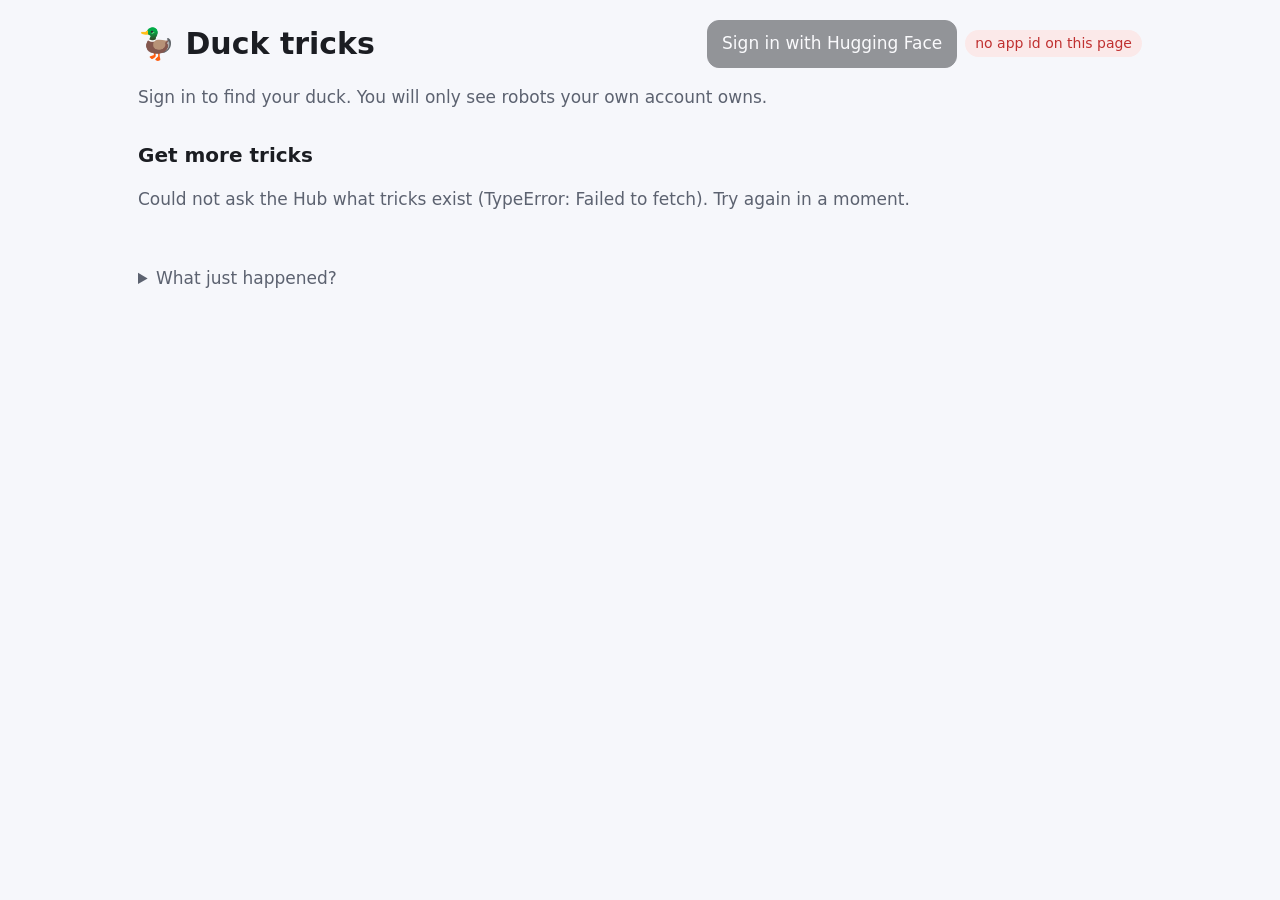
==== commit 78958a75: "playground: the tricks your duck knows are the page A ten-year-old with a duck and a friend standing" ====
--- a/spaces/policy-playground-next/index.html
+++ b/spaces/policy-playground-next/index.html
@@ -4,20 +4,20 @@
     <meta charset="utf-8" />
     <meta name="viewport" content="width=device-width, initial-scale=1" />
     <title>Duck tricks</title>
-    <script type="module" crossorigin>(function(){const e=document.createElement("link").relList;if(e&&e.supports&&e.supports("modulepreload"))return;for(const h of document.querySelectorAll('link[rel="modulepreload"]'))o(h);new MutationObserver(h=>{for(const f of h)if(f.type==="childList")for(const T of f.addedNodes)T.tagName==="LINK"&&T.rel==="modulepreload"&&o(T)}).observe(document,{childList:!0,subtree:!0});function t(h){const f={};return h.integrity&&(f.integrity=h.integrity),h.referrerPolicy&&(f.referrerPolicy=h.referrerPolicy),h.crossOrigin==="use-credentials"?f.credentials="include":h.crossOrigin==="anonymous"?f.credentials="omit":f.credentials="same-origin",f}function o(h){if(h.ep)return;h.ep=!0;const f=t(h);fetch(h.href,f)}})();function J(n,e,t,o,h,f,T,v,I,U){let A=t[o]|0,_=t[o+1]|0,$=t[o+2]|0,N=t[o+3]|0,x=t[o+4]|0,C=t[o+5]|0,W=t[o+6]|0,R=t[o+7]|0,D=t[o+8]|0,B=t[o+9]|0,P=t[o+10]|0,H=t[o+11]|0,j=t[o+12]|0,z=t[o+13]|0,M=t[o+14]|0,K=t[o+15]|0,k=n[e]|0,y=n[e+1]|0,b=n[e+2]|0,S=n[e+3]|0,c=n[e+4]|0,l=n[e+5]|0,d=n[e+6]|0,u=n[e+7]|0,p=1779033703,g=3144134277,w=1013904242,m=2773480762,s=v|0,i=v/4294967296|0,r=I|0,a=U|0;k=(k+c|0)+A|0,s^=k,s=s>>>16|s<<16,p=p+s|0,c^=p,c=c>>>12|c<<20,k=(k+c|0)+_|0,s^=k,s=s>>>8|s<<24,p=p+s|0,c^=p,c=c>>>7|c<<25,y=(y+l|0)+$|0,i^=y,i=i>>>16|i<<16,g=g+i|0,l^=g,l=l>>>12|l<<20,y=(y+l|0)+N|0,i^=y,i=i>>>8|i<<24,g=g+i|0,l^=g,l=l>>>7|l<<25,b=(b+d|0)+x|0,r^=b,r=r>>>16|r<<16,w=w+r|0,d^=w,d=d>>>12|d<<20,b=(b+d|0)+C|0,r^=b,r=r>>>8|r<<24,w=w+r|0,d^=w,d=d>>>7|d<<25,S=(S+u|0)+W|0,a^=S,a=a>>>16|a<<16,m=m+a|0,u^=m,u=u>>>12|u<<20,S=(S+u|0)+R|0,a^=S,a=a>>>8|a<<24,m=m+a|0,u^=m,u=u>>>7|u<<25,k=(k+l|0)+D|0,a^=k,a=a>>>16|a<<16,w=w+a|0,l^=w,l=l>>>12|l<<20,k=(k+l|0)+B|0,a^=k,a=a>>>8|a<<24,w=w+a|0,l^=w,l=l>>>7|l<<25,y=(y+d|0)+P|0,s^=y,s=s>>>16|s<<16,m=m+s|0,d^=m,d=d>>>12|d<<20,y=(y+d|0)+H|0,s^=y,s=s>>>8|s<<24,m=m+s|0,d^=m,d=d>>>7|d<<25,b=(b+u|0)+j|0,i^=b,i=i>>>16|i<<16,p=p+i|0,u^=p,u=u>>>12|u<<20,b=(b+u|0)+z|0,i^=b,i=i>>>8|i<<24,p=p+i|0,u^=p,u=u>>>7|u<<25,S=(S+c|0)+M|0,r^=S,r=r>>>16|r<<16,g=g+r|0,c^=g,c=c>>>12|c<<20,S=(S+c|0)+K|0,r^=S,r=r>>>8|r<<24,g=g+r|0,c^=g,c=c>>>7|c<<25;{const q=A,Y=_;A=$,$=N,N=P,P=j,j=B,B=H,H=C,C=q,_=W,W=x,x=R,R=z,z=M,M=K,K=D,D=Y}k=(k+c|0)+A|0,s^=k,s=s>>>16|s<<16,p=p+s|0,c^=p,c=c>>>12|c<<20,k=(k+c|0)+_|0,s^=k,s=s>>>8|s<<24,p=p+s|0,c^=p,c=c>>>7|c<<25,y=(y+l|0)+$|0,i^=y,i=i>>>16|i<<16,g=g+i|0,l^=g,l=l>>>12|l<<20,y=(y+l|0)+N|0,i^=y,i=i>>>8|i<<24,g=g+i|0,l^=g,l=l>>>7|l<<25,b=(b+d|0)+x|0,r^=b,r=r>>>16|r<<16,w=w+r|0,d^=w,d=d>>>12|d<<20,b=(b+d|0)+C|0,r^=b,r=r>>>8|r<<24,w=w+r|0,d^=w,d=d>>>7|d<<25,S=(S+u|0)+W|0,a^=S,a=a>>>16|a<<16,m=m+a|0,u^=m,u=u>>>12|u<<20,S=(S+u|0)+R|0,a^=S,a=a>>>8|a<<24,m=m+a|0,u^=m,u=u>>>7|u<<25,k=(k+l|0)+D|0,a^=k,a=a>>>16|a<<16,w=w+a|0,l^=w,l=l>>>12|l<<20,k=(k+l|0)+B|0,a^=k,a=a>>>8|a<<24,w=w+a|0,l^=w,l=l>>>7|l<<25,y=(y+d|0)+P|0,s^=y,s=s>>>16|s<<16,m=m+s|0,d^=m,d=d>>>12|d<<20,y=(y+d|0)+H|0,s^=y,s=s>>>8|s<<24,m=m+s|0,d^=m,d=d>>>7|d<<25,b=(b+u|0)+j|0,i^=b,i=i>>>16|i<<16,p=p+i|0,u^=p,u=u>>>12|u<<20,b=(b+u|0)+z|0,i^=b,i=i>>>8|i<<24,p=p+i|0,u^=p,u=u>>>7|u<<25,S=(S+c|0)+M|0,r^=S,r=r>>>16|r<<16,g=g+r|0,c^=g,c=c>>>12|c<<20,S=(S+c|0)+K|0,r^=S,r=r>>>8|r<<24,g=g+r|0,c^=g,c=c>>>7|c<<25;{const q=A,Y=_;A=$,$=N,N=P,P=j,j=B,B=H,H=C,C=q,_=W,W=x,x=R,R=z,z=M,M=K,K=D,D=Y}k=(k+c|0)+A|0,s^=k,s=s>>>16|s<<16,p=p+s|0,c^=p,c=c>>>12|c<<20,k=(k+c|0)+_|0,s^=k,s=s>>>8|s<<24,p=p+s|0,c^=p,c=c>>>7|c<<25,y=(y+l|0)+$|0,i^=y,i=i>>>16|i<<16,g=g+i|0,l^=g,l=l>>>12|l<<20,y=(y+l|0)+N|0,i^=y,i=i>>>8|i<<24,g=g+i|0,l^=g,l=l>>>7|l<<25,b=(b+d|0)+x|0,r^=b,r=r>>>16|r<<16,w=w+r|0,d^=w,d=d>>>12|d<<20,b=(b+d|0)+C|0,r^=b,r=r>>>8|r<<24,w=w+r|0,d^=w,d=d>>>7|d<<25,S=(S+u|0)+W|0,a^=S,a=a>>>16|a<<16,m=m+a|0,u^=m,u=u>>>12|u<<20,S=(S+u|0)+R|0,a^=S,a=a>>>8|a<<24,m=m+a|0,u^=m,u=u>>>7|u<<25,k=(k+l|0)+D|0,a^=k,a=a>>>16|a<<16,w=w+a|0,l^=w,l=l>>>12|l<<20,k=(k+l|0)+B|0,a^=k,a=a>>>8|a<<24,w=w+a|0,l^=w,l=l>>>7|l<<25,y=(y+d|0)+P|0,s^=y,s=s>>>16|s<<16,m=m+s|0,d^=m,d=d>>>12|d<<20,y=(y+d|0)+H|0,s^=y,s=s>>>8|s<<24,m=m+s|0,d^=m,d=d>>>7|d<<25,b=(b+u|0)+j|0,i^=b,i=i>>>16|i<<16,p=p+i|0,u^=p,u=u>>>12|u<<20,b=(b+u|0)+z|0,i^=b,i=i>>>8|i<<24,p=p+i|0,u^=p,u=u>>>7|u<<25,S=(S+c|0)+M|0,r^=S,r=r>>>16|r<<16,g=g+r|0,c^=g,c=c>>>12|c<<20,S=(S+c|0)+K|0,r^=S,r=r>>>8|r<<24,g=g+r|0,c^=g,c=c>>>7|c<<25;{const q=A,Y=_;A=$,$=N,N=P,P=j,j=B,B=H,H=C,C=q,_=W,W=x,x=R,R=z,z=M,M=K,K=D,D=Y}k=(k+c|0)+A|0,s^=k,s=s>>>16|s<<16,p=p+s|0,c^=p,c=c>>>12|c<<20,k=(k+c|0)+_|0,s^=k,s=s>>>8|s<<24,p=p+s|0,c^=p,c=c>>>7|c<<25,y=(y+l|0)+$|0,i^=y,i=i>>>16|i<<16,g=g+i|0,l^=g,l=l>>>12|l<<20,y=(y+l|0)+N|0,i^=y,i=i>>>8|i<<24,g=g+i|0,l^=g,l=l>>>7|l<<25,b=(b+d|0)+x|0,r^=b,r=r>>>16|r<<16,w=w+r|0,d^=w,d=d>>>12|d<<20,b=(b+d|0)+C|0,r^=b,r=r>>>8|r<<24,w=w+r|0,d^=w,d=d>>>7|d<<25,S=(S+u|0)+W|0,a^=S,a=a>>>16|a<<16,m=m+a|0,u^=m,u=u>>>12|u<<20,S=(S+u|0)+R|0,a^=S,a=a>>>8|a<<24,m=m+a|0,u^=m,u=u>>>7|u<<25,k=(k+l|0)+D|0,a^=k,a=a>>>16|a<<16,w=w+a|0,l^=w,l=l>>>12|l<<20,k=(k+l|0)+B|0,a^=k,a=a>>>8|a<<24,w=w+a|0,l^=w,l=l>>>7|l<<25,y=(y+d|0)+P|0,s^=y,s=s>>>16|s<<16,m=m+s|0,d^=m,d=d>>>12|d<<20,y=(y+d|0)+H|0,s^=y,s=s>>>8|s<<24,m=m+s|0,d^=m,d=d>>>7|d<<25,b=(b+u|0)+j|0,i^=b,i=i>>>16|i<<16,p=p+i|0,u^=p,u=u>>>12|u<<20,b=(b+u|0)+z|0,i^=b,i=i>>>8|i<<24,p=p+i|0,u^=p,u=u>>>7|u<<25,S=(S+c|0)+M|0,r^=S,r=r>>>16|r<<16,g=g+r|0,c^=g,c=c>>>12|c<<20,S=(S+c|0)+K|0,r^=S,r=r>>>8|r<<24,g=g+r|0,c^=g,c=c>>>7|c<<25;{const q=A,Y=_;A=$,$=N,N=P,P=j,j=B,B=H,H=C,C=q,_=W,W=x,x=R,R=z,z=M,M=K,K=D,D=Y}k=(k+c|0)+A|0,s^=k,s=s>>>16|s<<16,p=p+s|0,c^=p,c=c>>>12|c<<20,k=(k+c|0)+_|0,s^=k,s=s>>>8|s<<24,p=p+s|0,c^=p,c=c>>>7|c<<25,y=(y+l|0)+$|0,i^=y,i=i>>>16|i<<16,g=g+i|0,l^=g,l=l>>>12|l<<20,y=(y+l|0)+N|0,i^=y,i=i>>>8|i<<24,g=g+i|0,l^=g,l=l>>>7|l<<25,b=(b+d|0)+x|0,r^=b,r=r>>>16|r<<16,w=w+r|0,d^=w,d=d>>>12|d<<20,b=(b+d|0)+C|0,r^=b,r=r>>>8|r<<24,w=w+r|0,d^=w,d=d>>>7|d<<25,S=(S+u|0)+W|0,a^=S,a=a>>>16|a<<16,m=m+a|0,u^=m,u=u>>>12|u<<20,S=(S+u|0)+R|0,a^=S,a=a>>>8|a<<24,m=m+a|0,u^=m,u=u>>>7|u<<25,k=(k+l|0)+D|0,a^=k,a=a>>>16|a<<16,w=w+a|0,l^=w,l=l>>>12|l<<20,k=(k+l|0)+B|0,a^=k,a=a>>>8|a<<24,w=w+a|0,l^=w,l=l>>>7|l<<25,y=(y+d|0)+P|0,s^=y,s=s>>>16|s<<16,m=m+s|0,d^=m,d=d>>>12|d<<20,y=(y+d|0)+H|0,s^=y,s=s>>>8|s<<24,m=m+s|0,d^=m,d=d>>>7|d<<25,b=(b+u|0)+j|0,i^=b,i=i>>>16|i<<16,p=p+i|0,u^=p,u=u>>>12|u<<20,b=(b+u|0)+z|0,i^=b,i=i>>>8|i<<24,p=p+i|0,u^=p,u=u>>>7|u<<25,S=(S+c|0)+M|0,r^=S,r=r>>>16|r<<16,g=g+r|0,c^=g,c=c>>>12|c<<20,S=(S+c|0)+K|0,r^=S,r=r>>>8|r<<24,g=g+r|0,c^=g,c=c>>>7|c<<25;{const q=A,Y=_;A=$,$=N,N=P,P=j,j=B,B=H,H=C,C=q,_=W,W=x,x=R,R=z,z=M,M=K,K=D,D=Y}k=(k+c|0)+A|0,s^=k,s=s>>>16|s<<16,p=p+s|0,c^=p,c=c>>>12|c<<20,k=(k+c|0)+_|0,s^=k,s=s>>>8|s<<24,p=p+s|0,c^=p,c=c>>>7|c<<25,y=(y+l|0)+$|0,i^=y,i=i>>>16|i<<16,g=g+i|0,l^=g,l=l>>>12|l<<20,y=(y+l|0)+N|0,i^=y,i=i>>>8|i<<24,g=g+i|0,l^=g,l=l>>>7|l<<25,b=(b+d|0)+x|0,r^=b,r=r>>>16|r<<16,w=w+r|0,d^=w,d=d>>>12|d<<20,b=(b+d|0)+C|0,r^=b,r=r>>>8|r<<24,w=w+r|0,d^=w,d=d>>>7|d<<25,S=(S+u|0)+W|0,a^=S,a=a>>>16|a<<16,m=m+a|0,u^=m,u=u>>>12|u<<20,S=(S+u|0)+R|0,a^=S,a=a>>>8|a<<24,m=m+a|0,u^=m,u=u>>>7|u<<25,k=(k+l|0)+D|0,a^=k,a=a>>>16|a<<16,w=w+a|0,l^=w,l=l>>>12|l<<20,k=(k+l|0)+B|0,a^=k,a=a>>>8|a<<24,w=w+a|0,l^=w,l=l>>>7|l<<25,y=(y+d|0)+P|0,s^=y,s=s>>>16|s<<16,m=m+s|0,d^=m,d=d>>>12|d<<20,y=(y+d|0)+H|0,s^=y,s=s>>>8|s<<24,m=m+s|0,d^=m,d=d>>>7|d<<25,b=(b+u|0)+j|0,i^=b,i=i>>>16|i<<16,p=p+i|0,u^=p,u=u>>>12|u<<20,b=(b+u|0)+z|0,i^=b,i=i>>>8|i<<24,p=p+i|0,u^=p,u=u>>>7|u<<25,S=(S+c|0)+M|0,r^=S,r=r>>>16|r<<16,g=g+r|0,c^=g,c=c>>>12|c<<20,S=(S+c|0)+K|0,r^=S,r=r>>>8|r<<24,g=g+r|0,c^=g,c=c>>>7|c<<25;{const q=A,Y=_;A=$,$=N,N=P,P=j,j=B,B=H,H=C,C=q,_=W,W=x,x=R,R=z,z=M,M=K,K=D,D=Y}k=(k+c|0)+A|0,s^=k,s=s>>>16|s<<16,p=p+s|0,c^=p,c=c>>>12|c<<20,k=(k+c|0)+_|0,s^=k,s=s>>>8|s<<24,p=p+s|0,c^=p,c=c>>>7|c<<25,y=(y+l|0)+$|0,i^=y,i=i>>>16|i<<16,g=g+i|0,l^=g,l=l>>>12|l<<20,y=(y+l|0)+N|0,i^=y,i=i>>>8|i<<24,g=g+i|0,l^=g,l=l>>>7|l<<25,b=(b+d|0)+x|0,r^=b,r=r>>>16|r<<16,w=w+r|0,d^=w,d=d>>>12|d<<20,b=(b+d|0)+C|0,r^=b,r=r>>>8|r<<24,w=w+r|0,d^=w,d=d>>>7|d<<25,S=(S+u|0)+W|0,a^=S,a=a>>>16|a<<16,m=m+a|0,u^=m,u=u>>>12|u<<20,S=(S+u|0)+R|0,a^=S,a=a>>>8|a<<24,m=m+a|0,u^=m,u=u>>>7|u<<25,k=(k+l|0)+D|0,a^=k,a=a>>>16|a<<16,w=w+a|0,l^=w,l=l>>>12|l<<20,k=(k+l|0)+B|0,a^=k,a=a>>>8|a<<24,w=w+a|0,l^=w,l=l>>>7|l<<25,y=(y+d|0)+P|0,s^=y,s=s>>>16|s<<16,m=m+s|0,d^=m,d=d>>>12|d<<20,y=(y+d|0)+H|0,s^=y,s=s>>>8|s<<24,m=m+s|0,d^=m,d=d>>>7|d<<25,b=(b+u|0)+j|0,i^=b,i=i>>>16|i<<16,p=p+i|0,u^=p,u=u>>>12|u<<20,b=(b+u|0)+z|0,i^=b,i=i>>>8|i<<24,p=p+i|0,u^=p,u=u>>>7|u<<25,S=(S+c|0)+M|0,r^=S,r=r>>>16|r<<16,g=g+r|0,c^=g,c=c>>>12|c<<20,S=(S+c|0)+K|0,r^=S,r=r>>>8|r<<24,g=g+r|0,c^=g,c=c>>>7|c<<25,T&&(h[f+8]=p^n[e],h[f+9]=g^n[e+1],h[f+10]=w^n[e+2],h[f+11]=m^n[e+3],h[f+12]=s^n[e+4],h[f+13]=i^n[e+5],h[f+14]=r^n[e+6],h[f+15]=a^n[e+7]),h[f]=k^p,h[f+1]=y^g,h[f+2]=b^w,h[f+3]=S^m,h[f+4]=c^s,h[f+5]=l^i,h[f+6]=d^r,h[f+7]=u^a}const ue=new Uint32Array([1779033703,3144134277,1013904242,2773480762,1359893119,2600822924,528734635,1541459225]),xe=1,Re=2,se=4,ae=8,Ne=16,We=32,De=64,Be=32,he=32,O=64,fe=1024,Pe=54,pe=new Uint8Array(new Uint32Array([16909060]).buffer)[0]===4;function He(n,e,t){for(let o=0;o<16;++o,e+=4)t[o]=n[e]|n[e+1]<<8|n[e+2]<<16|n[e+3]<<24}function Ee(n,e,t,o,h){const f=h>>>2;let T=0;for(;T<f;++T,o+=4){const I=n[e+T];t[o]=I&255,t[o+1]=I>>>8&255,t[o+2]=I>>>16&255,t[o+3]=I>>>24&255}const v=h&3;if(v>0){const I=n[e+T];t[o]=I&255,v>1&&(t[o+1]=I>>>8&255),v>2&&(t[o+2]=I>>>16&255)}}function je(n){if(typeof TextEncoder<"u")return new TextEncoder().encode(n);const e=[];for(let t=0;t<n.length;t++){let o=n.charCodeAt(t);o<128?e.push(o):o<2048?e.push(192|o>>6,128|o&63):o<55296||o>=57344?e.push(224|o>>12,128|o>>6&63,128|o&63):(t++,o=65536+((o&1023)<<10|n.charCodeAt(t)&1023),e.push(240|o>>18,128|o>>12&63,128|o>>6&63,128|o&63))}return new Uint8Array(e)}class ze{inputCv;blockWords;counter;blockLen;flags;outputBlock;outputBlockOffset;constructor(e,t,o,h,f){this.inputCv=e,this.blockWords=t,this.counter=o,this.blockLen=h,this.flags=f|ae,this.outputBlock=new Uint32Array(16),this.outputBlockOffset=64}read(e){const t=new Uint8Array(e);let o=0;for(;o<e;){this.outputBlockOffset>=64&&(J(this.inputCv,0,this.blockWords,0,this.outputBlock,0,!0,this.counter++,this.blockLen,this.flags),this.outputBlockOffset=0);const h=64-this.outputBlockOffset,f=Math.min(h,e-o),T=this.outputBlockOffset>>>2;if((this.outputBlockOffset&3)===0&&f>=4){const I=f>>>2;Ee(this.outputBlock,T,t,o,I<<2);const U=I<<2;o+=U,this.outputBlockOffset+=U}else{for(let I=0;I<f;I++){const U=this.outputBlockOffset+I>>>2,A=this.outputBlockOffset+I&3;t[o+I]=this.outputBlock[U]>>>(A<<3)&255}o+=f,this.outputBlockOffset+=f}}return t}}class Me{chainingValue;chunkCounter;blockWords;blockLen;blocksCompressed;flags;constructor(e,t,o){this.chainingValue=new Uint32Array(e),this.chunkCounter=t,this.blockWords=new Uint32Array(16),this.blockLen=0,this.blocksCompressed=0,this.flags=o}resetTo(e,t,o){this.chainingValue.set(e),this.chunkCounter=t,this.blockLen=0,this.blocksCompressed=0,this.flags=o}startFlag(){return this.blocksCompressed===0?xe:0}update(e,t,o){let h=0;for(;o>0;){this.blockLen===O&&(J(this.chainingValue,0,this.blockWords,0,this.chainingValue,0,!1,this.chunkCounter,O,this.flags|this.startFlag()),this.blocksCompressed++,this.blockLen=0);const f=O-this.blockLen,T=Math.min(f,o);if(this.blockLen===0&&T===O)He(e,t,this.blockWords);else for(let v=0;v<T;v++){const I=this.blockLen+v,U=I>>>2,A=I&3;A===0?this.blockWords[U]=e[t+v]:this.blockWords[U]|=e[t+v]<<(A<<3)}this.blockLen+=T,t+=T,o-=T,h+=T}return h}output(){const e=this.blockLen+3>>>2;for(let t=e;t<16;t++)this.blockWords[t]=0;return{inputCv:this.chainingValue,blockWords:this.blockWords,blockLen:this.blockLen,counter:this.chunkCounter,flags:this.flags|this.startFlag()|Re}}len(){return this.blocksCompressed*O+this.blockLen}}class Z{chunkState;keyWords;cvStack;cvStackLen;flags;parentBlock;parentCv;chunkCv;outWords;finalizeCv;constructor(e,t){this.keyWords=e?new Uint32Array(e):new Uint32Array(ue),this.flags=t??0,this.chunkState=new Me(this.keyWords,0,this.flags),this.cvStack=new Uint32Array(Pe*8),this.cvStackLen=0,this.parentBlock=new Uint32Array(16),this.parentCv=new Uint32Array(8),this.chunkCv=new Uint32Array(8),this.outWords=new Uint32Array(16),this.finalizeCv=new Uint32Array(8)}reset(){return this.chunkState.resetTo(this.keyWords,0,this.flags),this.cvStackLen=0,this}static newKeyed(e){if(e.length!==he)throw new Error(`Key must be ${he} bytes, got ${e.length}`);const t=new Uint32Array(8);if(pe){const o=new Uint32Array(e.buffer,e.byteOffset,8);t.set(o)}else for(let o=0;o<8;o++){const h=o*4;t[o]=e[h]|e[h+1]<<8|e[h+2]<<16|e[h+3]<<24}return new Z(t,Ne)}static newDeriveKey(e){const t=je(e),o=new Z(new Uint32Array(ue),We);o.update(t);const h=new Uint32Array(8),f=o.finalizeOutput();return J(f.inputCv,0,f.blockWords,0,h,0,!1,f.counter,f.blockLen,f.flags|ae),new Z(h,De)}pushCv(e,t){this.cvStack.set(e.subarray(t,t+8),this.cvStackLen*8),this.cvStackLen++}popCv(e,t){this.cvStackLen--,e.set(this.cvStack.subarray(this.cvStackLen*8,(this.cvStackLen+1)*8),t)}addChunkCv(e,t,o){const h=this.parentBlock,f=this.parentCv;for(;(o&1)===0;)this.popCv(h,0),h.set(e.subarray(t,t+8),8),J(this.keyWords,0,h,0,f,0,!1,0,O,this.flags|se),e=f,t=0,o>>>=1;this.pushCv(e,t)}update(e){let t=0,o=e.length;for(;o>0;){if(this.chunkState.len()===fe){const T=this.chunkState.output(),v=this.chunkCv;J(T.inputCv,0,T.blockWords,0,v,0,!1,T.counter,T.blockLen,T.flags);const I=this.chunkState.chunkCounter+1;this.addChunkCv(v,0,I),this.chunkState.resetTo(this.keyWords,I,this.flags)}const h=fe-this.chunkState.len(),f=Math.min(h,o);this.chunkState.update(e,t,f),t+=f,o-=f}return this}finalizeOutput(){let e=this.chunkState.output(),t=this.parentBlock,o=this.finalizeCv;if(this.cvStackLen>0)for(J(e.inputCv,0,e.blockWords,0,o,0,!1,e.counter,e.blockLen,e.flags);this.cvStackLen>0;)if(this.cvStackLen--,t.set(this.cvStack.subarray(this.cvStackLen*8,(this.cvStackLen+1)*8),0),t.set(o,8),this.cvStackLen>0)J(this.keyWords,0,t,0,o,0,!1,0,O,this.flags|se);else return{inputCv:this.keyWords,blockWords:t,blockLen:O,counter:0,flags:this.flags|se};return e}finalize(e=Be){const t=this.finalizeOutput(),o=new Uint8Array(e);if(e<=64){const h=this.outWords;if(J(t.inputCv,0,t.blockWords,0,h,0,e>32,t.counter,t.blockLen,t.flags|ae),pe){const f=new Uint8Array(h.buffer);o.set(f.subarray(0,e))}else Ee(h,0,o,0,e)}else{const f=this.finalizeXof().read(e);o.set(f)}return o}finalizeXof(){const e=this.finalizeOutput();return new ze(new Uint32Array(e.inputCv),new Uint32Array(e.blockWords),e.counter,e.blockLen,e.flags)}}const Ke=new Uint8Array([1,126,197,199,165,71,41,150,253,148,102,102,180,138,2,230,93,221,83,111,55,199,109,210,248,99,82,230,74,83,113,63]);Z.newKeyed(Ke);const Fe=new Uint8Array(32),Ve=new Uint8Array([127,24,87,214,206,86,237,102,18,127,249,19,231,165,195,243,164,205,38,213,181,219,73,230,65,36,152,127,40,251,148,195]);Z.newKeyed(Fe);Z.newKeyed(Ve);var ve="https://huggingface.co";async function te(n,e){const t=new qe(n.url,n.status,n.headers.get("X-Request-Id")??e?.requestId);t.message=`Api error with status ${t.statusCode}`;const o=[`URL: ${t.url}`,t.requestId?`Request ID: ${t.requestId}`:void 0].filter(Boolean).join(". ");if(n.headers.get("Content-Type")?.startsWith("application/json")){const h=await n.json();t.message=h.error||h.message||t.message,h.error_description&&(t.message=t.message?t.message+`: ${h.error_description}`:h.error_description),t.data=h}else t.data={message:await n.text()};throw t.message+=`. ${o}`,t}var qe=class extends Error{statusCode;url;requestId;data;constructor(n,e,t,o){super(o),this.statusCode=e,this.requestId=t,this.url=n}};new Promise(n=>{});function Ye(n){if(globalThis.Buffer)return globalThis.Buffer.from(n).toString("base64");{const e=[];return n.forEach(t=>{e.push(String.fromCharCode(t))}),globalThis.btoa(e.join(""))}}var ie=65536;Je();function Je(){try{return new Uint32Array(ie)}catch{const e=new Array(ie);for(let t=0;t<ie;t++)e[t]=0;return e}}var Ie=new TextEncoder;Ie.encode(`\r
-`);Ie.encode(`\r
+    <script type="module" crossorigin>(function(){const e=document.createElement("link").relList;if(e&&e.supports&&e.supports("modulepreload"))return;for(const h of document.querySelectorAll('link[rel="modulepreload"]'))o(h);new MutationObserver(h=>{for(const f of h)if(f.type==="childList")for(const L of f.addedNodes)L.tagName==="LINK"&&L.rel==="modulepreload"&&o(L)}).observe(document,{childList:!0,subtree:!0});function t(h){const f={};return h.integrity&&(f.integrity=h.integrity),h.referrerPolicy&&(f.referrerPolicy=h.referrerPolicy),h.crossOrigin==="use-credentials"?f.credentials="include":h.crossOrigin==="anonymous"?f.credentials="omit":f.credentials="same-origin",f}function o(h){if(h.ep)return;h.ep=!0;const f=t(h);fetch(h.href,f)}})();function Y(n,e,t,o,h,f,L,v,I,_){let $=t[o]|0,A=t[o+1]|0,U=t[o+2]|0,W=t[o+3]|0,x=t[o+4]|0,C=t[o+5]|0,N=t[o+6]|0,R=t[o+7]|0,D=t[o+8]|0,B=t[o+9]|0,P=t[o+10]|0,F=t[o+11]|0,H=t[o+12]|0,j=t[o+13]|0,M=t[o+14]|0,z=t[o+15]|0,y=n[e]|0,b=n[e+1]|0,S=n[e+2]|0,E=n[e+3]|0,c=n[e+4]|0,l=n[e+5]|0,d=n[e+6]|0,u=n[e+7]|0,g=1779033703,w=3144134277,k=1013904242,m=2773480762,s=v|0,i=v/4294967296|0,r=I|0,a=_|0;y=(y+c|0)+$|0,s^=y,s=s>>>16|s<<16,g=g+s|0,c^=g,c=c>>>12|c<<20,y=(y+c|0)+A|0,s^=y,s=s>>>8|s<<24,g=g+s|0,c^=g,c=c>>>7|c<<25,b=(b+l|0)+U|0,i^=b,i=i>>>16|i<<16,w=w+i|0,l^=w,l=l>>>12|l<<20,b=(b+l|0)+W|0,i^=b,i=i>>>8|i<<24,w=w+i|0,l^=w,l=l>>>7|l<<25,S=(S+d|0)+x|0,r^=S,r=r>>>16|r<<16,k=k+r|0,d^=k,d=d>>>12|d<<20,S=(S+d|0)+C|0,r^=S,r=r>>>8|r<<24,k=k+r|0,d^=k,d=d>>>7|d<<25,E=(E+u|0)+N|0,a^=E,a=a>>>16|a<<16,m=m+a|0,u^=m,u=u>>>12|u<<20,E=(E+u|0)+R|0,a^=E,a=a>>>8|a<<24,m=m+a|0,u^=m,u=u>>>7|u<<25,y=(y+l|0)+D|0,a^=y,a=a>>>16|a<<16,k=k+a|0,l^=k,l=l>>>12|l<<20,y=(y+l|0)+B|0,a^=y,a=a>>>8|a<<24,k=k+a|0,l^=k,l=l>>>7|l<<25,b=(b+d|0)+P|0,s^=b,s=s>>>16|s<<16,m=m+s|0,d^=m,d=d>>>12|d<<20,b=(b+d|0)+F|0,s^=b,s=s>>>8|s<<24,m=m+s|0,d^=m,d=d>>>7|d<<25,S=(S+u|0)+H|0,i^=S,i=i>>>16|i<<16,g=g+i|0,u^=g,u=u>>>12|u<<20,S=(S+u|0)+j|0,i^=S,i=i>>>8|i<<24,g=g+i|0,u^=g,u=u>>>7|u<<25,E=(E+c|0)+M|0,r^=E,r=r>>>16|r<<16,w=w+r|0,c^=w,c=c>>>12|c<<20,E=(E+c|0)+z|0,r^=E,r=r>>>8|r<<24,w=w+r|0,c^=w,c=c>>>7|c<<25;{const J=$,O=A;$=U,U=W,W=P,P=H,H=B,B=F,F=C,C=J,A=N,N=x,x=R,R=j,j=M,M=z,z=D,D=O}y=(y+c|0)+$|0,s^=y,s=s>>>16|s<<16,g=g+s|0,c^=g,c=c>>>12|c<<20,y=(y+c|0)+A|0,s^=y,s=s>>>8|s<<24,g=g+s|0,c^=g,c=c>>>7|c<<25,b=(b+l|0)+U|0,i^=b,i=i>>>16|i<<16,w=w+i|0,l^=w,l=l>>>12|l<<20,b=(b+l|0)+W|0,i^=b,i=i>>>8|i<<24,w=w+i|0,l^=w,l=l>>>7|l<<25,S=(S+d|0)+x|0,r^=S,r=r>>>16|r<<16,k=k+r|0,d^=k,d=d>>>12|d<<20,S=(S+d|0)+C|0,r^=S,r=r>>>8|r<<24,k=k+r|0,d^=k,d=d>>>7|d<<25,E=(E+u|0)+N|0,a^=E,a=a>>>16|a<<16,m=m+a|0,u^=m,u=u>>>12|u<<20,E=(E+u|0)+R|0,a^=E,a=a>>>8|a<<24,m=m+a|0,u^=m,u=u>>>7|u<<25,y=(y+l|0)+D|0,a^=y,a=a>>>16|a<<16,k=k+a|0,l^=k,l=l>>>12|l<<20,y=(y+l|0)+B|0,a^=y,a=a>>>8|a<<24,k=k+a|0,l^=k,l=l>>>7|l<<25,b=(b+d|0)+P|0,s^=b,s=s>>>16|s<<16,m=m+s|0,d^=m,d=d>>>12|d<<20,b=(b+d|0)+F|0,s^=b,s=s>>>8|s<<24,m=m+s|0,d^=m,d=d>>>7|d<<25,S=(S+u|0)+H|0,i^=S,i=i>>>16|i<<16,g=g+i|0,u^=g,u=u>>>12|u<<20,S=(S+u|0)+j|0,i^=S,i=i>>>8|i<<24,g=g+i|0,u^=g,u=u>>>7|u<<25,E=(E+c|0)+M|0,r^=E,r=r>>>16|r<<16,w=w+r|0,c^=w,c=c>>>12|c<<20,E=(E+c|0)+z|0,r^=E,r=r>>>8|r<<24,w=w+r|0,c^=w,c=c>>>7|c<<25;{const J=$,O=A;$=U,U=W,W=P,P=H,H=B,B=F,F=C,C=J,A=N,N=x,x=R,R=j,j=M,M=z,z=D,D=O}y=(y+c|0)+$|0,s^=y,s=s>>>16|s<<16,g=g+s|0,c^=g,c=c>>>12|c<<20,y=(y+c|0)+A|0,s^=y,s=s>>>8|s<<24,g=g+s|0,c^=g,c=c>>>7|c<<25,b=(b+l|0)+U|0,i^=b,i=i>>>16|i<<16,w=w+i|0,l^=w,l=l>>>12|l<<20,b=(b+l|0)+W|0,i^=b,i=i>>>8|i<<24,w=w+i|0,l^=w,l=l>>>7|l<<25,S=(S+d|0)+x|0,r^=S,r=r>>>16|r<<16,k=k+r|0,d^=k,d=d>>>12|d<<20,S=(S+d|0)+C|0,r^=S,r=r>>>8|r<<24,k=k+r|0,d^=k,d=d>>>7|d<<25,E=(E+u|0)+N|0,a^=E,a=a>>>16|a<<16,m=m+a|0,u^=m,u=u>>>12|u<<20,E=(E+u|0)+R|0,a^=E,a=a>>>8|a<<24,m=m+a|0,u^=m,u=u>>>7|u<<25,y=(y+l|0)+D|0,a^=y,a=a>>>16|a<<16,k=k+a|0,l^=k,l=l>>>12|l<<20,y=(y+l|0)+B|0,a^=y,a=a>>>8|a<<24,k=k+a|0,l^=k,l=l>>>7|l<<25,b=(b+d|0)+P|0,s^=b,s=s>>>16|s<<16,m=m+s|0,d^=m,d=d>>>12|d<<20,b=(b+d|0)+F|0,s^=b,s=s>>>8|s<<24,m=m+s|0,d^=m,d=d>>>7|d<<25,S=(S+u|0)+H|0,i^=S,i=i>>>16|i<<16,g=g+i|0,u^=g,u=u>>>12|u<<20,S=(S+u|0)+j|0,i^=S,i=i>>>8|i<<24,g=g+i|0,u^=g,u=u>>>7|u<<25,E=(E+c|0)+M|0,r^=E,r=r>>>16|r<<16,w=w+r|0,c^=w,c=c>>>12|c<<20,E=(E+c|0)+z|0,r^=E,r=r>>>8|r<<24,w=w+r|0,c^=w,c=c>>>7|c<<25;{const J=$,O=A;$=U,U=W,W=P,P=H,H=B,B=F,F=C,C=J,A=N,N=x,x=R,R=j,j=M,M=z,z=D,D=O}y=(y+c|0)+$|0,s^=y,s=s>>>16|s<<16,g=g+s|0,c^=g,c=c>>>12|c<<20,y=(y+c|0)+A|0,s^=y,s=s>>>8|s<<24,g=g+s|0,c^=g,c=c>>>7|c<<25,b=(b+l|0)+U|0,i^=b,i=i>>>16|i<<16,w=w+i|0,l^=w,l=l>>>12|l<<20,b=(b+l|0)+W|0,i^=b,i=i>>>8|i<<24,w=w+i|0,l^=w,l=l>>>7|l<<25,S=(S+d|0)+x|0,r^=S,r=r>>>16|r<<16,k=k+r|0,d^=k,d=d>>>12|d<<20,S=(S+d|0)+C|0,r^=S,r=r>>>8|r<<24,k=k+r|0,d^=k,d=d>>>7|d<<25,E=(E+u|0)+N|0,a^=E,a=a>>>16|a<<16,m=m+a|0,u^=m,u=u>>>12|u<<20,E=(E+u|0)+R|0,a^=E,a=a>>>8|a<<24,m=m+a|0,u^=m,u=u>>>7|u<<25,y=(y+l|0)+D|0,a^=y,a=a>>>16|a<<16,k=k+a|0,l^=k,l=l>>>12|l<<20,y=(y+l|0)+B|0,a^=y,a=a>>>8|a<<24,k=k+a|0,l^=k,l=l>>>7|l<<25,b=(b+d|0)+P|0,s^=b,s=s>>>16|s<<16,m=m+s|0,d^=m,d=d>>>12|d<<20,b=(b+d|0)+F|0,s^=b,s=s>>>8|s<<24,m=m+s|0,d^=m,d=d>>>7|d<<25,S=(S+u|0)+H|0,i^=S,i=i>>>16|i<<16,g=g+i|0,u^=g,u=u>>>12|u<<20,S=(S+u|0)+j|0,i^=S,i=i>>>8|i<<24,g=g+i|0,u^=g,u=u>>>7|u<<25,E=(E+c|0)+M|0,r^=E,r=r>>>16|r<<16,w=w+r|0,c^=w,c=c>>>12|c<<20,E=(E+c|0)+z|0,r^=E,r=r>>>8|r<<24,w=w+r|0,c^=w,c=c>>>7|c<<25;{const J=$,O=A;$=U,U=W,W=P,P=H,H=B,B=F,F=C,C=J,A=N,N=x,x=R,R=j,j=M,M=z,z=D,D=O}y=(y+c|0)+$|0,s^=y,s=s>>>16|s<<16,g=g+s|0,c^=g,c=c>>>12|c<<20,y=(y+c|0)+A|0,s^=y,s=s>>>8|s<<24,g=g+s|0,c^=g,c=c>>>7|c<<25,b=(b+l|0)+U|0,i^=b,i=i>>>16|i<<16,w=w+i|0,l^=w,l=l>>>12|l<<20,b=(b+l|0)+W|0,i^=b,i=i>>>8|i<<24,w=w+i|0,l^=w,l=l>>>7|l<<25,S=(S+d|0)+x|0,r^=S,r=r>>>16|r<<16,k=k+r|0,d^=k,d=d>>>12|d<<20,S=(S+d|0)+C|0,r^=S,r=r>>>8|r<<24,k=k+r|0,d^=k,d=d>>>7|d<<25,E=(E+u|0)+N|0,a^=E,a=a>>>16|a<<16,m=m+a|0,u^=m,u=u>>>12|u<<20,E=(E+u|0)+R|0,a^=E,a=a>>>8|a<<24,m=m+a|0,u^=m,u=u>>>7|u<<25,y=(y+l|0)+D|0,a^=y,a=a>>>16|a<<16,k=k+a|0,l^=k,l=l>>>12|l<<20,y=(y+l|0)+B|0,a^=y,a=a>>>8|a<<24,k=k+a|0,l^=k,l=l>>>7|l<<25,b=(b+d|0)+P|0,s^=b,s=s>>>16|s<<16,m=m+s|0,d^=m,d=d>>>12|d<<20,b=(b+d|0)+F|0,s^=b,s=s>>>8|s<<24,m=m+s|0,d^=m,d=d>>>7|d<<25,S=(S+u|0)+H|0,i^=S,i=i>>>16|i<<16,g=g+i|0,u^=g,u=u>>>12|u<<20,S=(S+u|0)+j|0,i^=S,i=i>>>8|i<<24,g=g+i|0,u^=g,u=u>>>7|u<<25,E=(E+c|0)+M|0,r^=E,r=r>>>16|r<<16,w=w+r|0,c^=w,c=c>>>12|c<<20,E=(E+c|0)+z|0,r^=E,r=r>>>8|r<<24,w=w+r|0,c^=w,c=c>>>7|c<<25;{const J=$,O=A;$=U,U=W,W=P,P=H,H=B,B=F,F=C,C=J,A=N,N=x,x=R,R=j,j=M,M=z,z=D,D=O}y=(y+c|0)+$|0,s^=y,s=s>>>16|s<<16,g=g+s|0,c^=g,c=c>>>12|c<<20,y=(y+c|0)+A|0,s^=y,s=s>>>8|s<<24,g=g+s|0,c^=g,c=c>>>7|c<<25,b=(b+l|0)+U|0,i^=b,i=i>>>16|i<<16,w=w+i|0,l^=w,l=l>>>12|l<<20,b=(b+l|0)+W|0,i^=b,i=i>>>8|i<<24,w=w+i|0,l^=w,l=l>>>7|l<<25,S=(S+d|0)+x|0,r^=S,r=r>>>16|r<<16,k=k+r|0,d^=k,d=d>>>12|d<<20,S=(S+d|0)+C|0,r^=S,r=r>>>8|r<<24,k=k+r|0,d^=k,d=d>>>7|d<<25,E=(E+u|0)+N|0,a^=E,a=a>>>16|a<<16,m=m+a|0,u^=m,u=u>>>12|u<<20,E=(E+u|0)+R|0,a^=E,a=a>>>8|a<<24,m=m+a|0,u^=m,u=u>>>7|u<<25,y=(y+l|0)+D|0,a^=y,a=a>>>16|a<<16,k=k+a|0,l^=k,l=l>>>12|l<<20,y=(y+l|0)+B|0,a^=y,a=a>>>8|a<<24,k=k+a|0,l^=k,l=l>>>7|l<<25,b=(b+d|0)+P|0,s^=b,s=s>>>16|s<<16,m=m+s|0,d^=m,d=d>>>12|d<<20,b=(b+d|0)+F|0,s^=b,s=s>>>8|s<<24,m=m+s|0,d^=m,d=d>>>7|d<<25,S=(S+u|0)+H|0,i^=S,i=i>>>16|i<<16,g=g+i|0,u^=g,u=u>>>12|u<<20,S=(S+u|0)+j|0,i^=S,i=i>>>8|i<<24,g=g+i|0,u^=g,u=u>>>7|u<<25,E=(E+c|0)+M|0,r^=E,r=r>>>16|r<<16,w=w+r|0,c^=w,c=c>>>12|c<<20,E=(E+c|0)+z|0,r^=E,r=r>>>8|r<<24,w=w+r|0,c^=w,c=c>>>7|c<<25;{const J=$,O=A;$=U,U=W,W=P,P=H,H=B,B=F,F=C,C=J,A=N,N=x,x=R,R=j,j=M,M=z,z=D,D=O}y=(y+c|0)+$|0,s^=y,s=s>>>16|s<<16,g=g+s|0,c^=g,c=c>>>12|c<<20,y=(y+c|0)+A|0,s^=y,s=s>>>8|s<<24,g=g+s|0,c^=g,c=c>>>7|c<<25,b=(b+l|0)+U|0,i^=b,i=i>>>16|i<<16,w=w+i|0,l^=w,l=l>>>12|l<<20,b=(b+l|0)+W|0,i^=b,i=i>>>8|i<<24,w=w+i|0,l^=w,l=l>>>7|l<<25,S=(S+d|0)+x|0,r^=S,r=r>>>16|r<<16,k=k+r|0,d^=k,d=d>>>12|d<<20,S=(S+d|0)+C|0,r^=S,r=r>>>8|r<<24,k=k+r|0,d^=k,d=d>>>7|d<<25,E=(E+u|0)+N|0,a^=E,a=a>>>16|a<<16,m=m+a|0,u^=m,u=u>>>12|u<<20,E=(E+u|0)+R|0,a^=E,a=a>>>8|a<<24,m=m+a|0,u^=m,u=u>>>7|u<<25,y=(y+l|0)+D|0,a^=y,a=a>>>16|a<<16,k=k+a|0,l^=k,l=l>>>12|l<<20,y=(y+l|0)+B|0,a^=y,a=a>>>8|a<<24,k=k+a|0,l^=k,l=l>>>7|l<<25,b=(b+d|0)+P|0,s^=b,s=s>>>16|s<<16,m=m+s|0,d^=m,d=d>>>12|d<<20,b=(b+d|0)+F|0,s^=b,s=s>>>8|s<<24,m=m+s|0,d^=m,d=d>>>7|d<<25,S=(S+u|0)+H|0,i^=S,i=i>>>16|i<<16,g=g+i|0,u^=g,u=u>>>12|u<<20,S=(S+u|0)+j|0,i^=S,i=i>>>8|i<<24,g=g+i|0,u^=g,u=u>>>7|u<<25,E=(E+c|0)+M|0,r^=E,r=r>>>16|r<<16,w=w+r|0,c^=w,c=c>>>12|c<<20,E=(E+c|0)+z|0,r^=E,r=r>>>8|r<<24,w=w+r|0,c^=w,c=c>>>7|c<<25,L&&(h[f+8]=g^n[e],h[f+9]=w^n[e+1],h[f+10]=k^n[e+2],h[f+11]=m^n[e+3],h[f+12]=s^n[e+4],h[f+13]=i^n[e+5],h[f+14]=r^n[e+6],h[f+15]=a^n[e+7]),h[f]=y^g,h[f+1]=b^w,h[f+2]=S^k,h[f+3]=E^m,h[f+4]=c^s,h[f+5]=l^i,h[f+6]=d^r,h[f+7]=u^a}const fe=new Uint32Array([1779033703,3144134277,1013904242,2773480762,1359893119,2600822924,528734635,1541459225]),Re=1,We=2,se=4,ae=8,Ne=16,De=32,Be=64,Pe=32,pe=32,X=64,ge=1024,Fe=54,we=new Uint8Array(new Uint32Array([16909060]).buffer)[0]===4;function He(n,e,t){for(let o=0;o<16;++o,e+=4)t[o]=n[e]|n[e+1]<<8|n[e+2]<<16|n[e+3]<<24}function ve(n,e,t,o,h){const f=h>>>2;let L=0;for(;L<f;++L,o+=4){const I=n[e+L];t[o]=I&255,t[o+1]=I>>>8&255,t[o+2]=I>>>16&255,t[o+3]=I>>>24&255}const v=h&3;if(v>0){const I=n[e+L];t[o]=I&255,v>1&&(t[o+1]=I>>>8&255),v>2&&(t[o+2]=I>>>16&255)}}function je(n){if(typeof TextEncoder<"u")return new TextEncoder().encode(n);const e=[];for(let t=0;t<n.length;t++){let o=n.charCodeAt(t);o<128?e.push(o):o<2048?e.push(192|o>>6,128|o&63):o<55296||o>=57344?e.push(224|o>>12,128|o>>6&63,128|o&63):(t++,o=65536+((o&1023)<<10|n.charCodeAt(t)&1023),e.push(240|o>>18,128|o>>12&63,128|o>>6&63,128|o&63))}return new Uint8Array(e)}class Me{inputCv;blockWords;counter;blockLen;flags;outputBlock;outputBlockOffset;constructor(e,t,o,h,f){this.inputCv=e,this.blockWords=t,this.counter=o,this.blockLen=h,this.flags=f|ae,this.outputBlock=new Uint32Array(16),this.outputBlockOffset=64}read(e){const t=new Uint8Array(e);let o=0;for(;o<e;){this.outputBlockOffset>=64&&(Y(this.inputCv,0,this.blockWords,0,this.outputBlock,0,!0,this.counter++,this.blockLen,this.flags),this.outputBlockOffset=0);const h=64-this.outputBlockOffset,f=Math.min(h,e-o),L=this.outputBlockOffset>>>2;if((this.outputBlockOffset&3)===0&&f>=4){const I=f>>>2;ve(this.outputBlock,L,t,o,I<<2);const _=I<<2;o+=_,this.outputBlockOffset+=_}else{for(let I=0;I<f;I++){const _=this.outputBlockOffset+I>>>2,$=this.outputBlockOffset+I&3;t[o+I]=this.outputBlock[_]>>>($<<3)&255}o+=f,this.outputBlockOffset+=f}}return t}}class ze{chainingValue;chunkCounter;blockWords;blockLen;blocksCompressed;flags;constructor(e,t,o){this.chainingValue=new Uint32Array(e),this.chunkCounter=t,this.blockWords=new Uint32Array(16),this.blockLen=0,this.blocksCompressed=0,this.flags=o}resetTo(e,t,o){this.chainingValue.set(e),this.chunkCounter=t,this.blockLen=0,this.blocksCompressed=0,this.flags=o}startFlag(){return this.blocksCompressed===0?Re:0}update(e,t,o){let h=0;for(;o>0;){this.blockLen===X&&(Y(this.chainingValue,0,this.blockWords,0,this.chainingValue,0,!1,this.chunkCounter,X,this.flags|this.startFlag()),this.blocksCompressed++,this.blockLen=0);const f=X-this.blockLen,L=Math.min(f,o);if(this.blockLen===0&&L===X)He(e,t,this.blockWords);else for(let v=0;v<L;v++){const I=this.blockLen+v,_=I>>>2,$=I&3;$===0?this.blockWords[_]=e[t+v]:this.blockWords[_]|=e[t+v]<<($<<3)}this.blockLen+=L,t+=L,o-=L,h+=L}return h}output(){const e=this.blockLen+3>>>2;for(let t=e;t<16;t++)this.blockWords[t]=0;return{inputCv:this.chainingValue,blockWords:this.blockWords,blockLen:this.blockLen,counter:this.chunkCounter,flags:this.flags|this.startFlag()|We}}len(){return this.blocksCompressed*X+this.blockLen}}class Z{chunkState;keyWords;cvStack;cvStackLen;flags;parentBlock;parentCv;chunkCv;outWords;finalizeCv;constructor(e,t){this.keyWords=e?new Uint32Array(e):new Uint32Array(fe),this.flags=t??0,this.chunkState=new ze(this.keyWords,0,this.flags),this.cvStack=new Uint32Array(Fe*8),this.cvStackLen=0,this.parentBlock=new Uint32Array(16),this.parentCv=new Uint32Array(8),this.chunkCv=new Uint32Array(8),this.outWords=new Uint32Array(16),this.finalizeCv=new Uint32Array(8)}reset(){return this.chunkState.resetTo(this.keyWords,0,this.flags),this.cvStackLen=0,this}static newKeyed(e){if(e.length!==pe)throw new Error(`Key must be ${pe} bytes, got ${e.length}`);const t=new Uint32Array(8);if(we){const o=new Uint32Array(e.buffer,e.byteOffset,8);t.set(o)}else for(let o=0;o<8;o++){const h=o*4;t[o]=e[h]|e[h+1]<<8|e[h+2]<<16|e[h+3]<<24}return new Z(t,Ne)}static newDeriveKey(e){const t=je(e),o=new Z(new Uint32Array(fe),De);o.update(t);const h=new Uint32Array(8),f=o.finalizeOutput();return Y(f.inputCv,0,f.blockWords,0,h,0,!1,f.counter,f.blockLen,f.flags|ae),new Z(h,Be)}pushCv(e,t){this.cvStack.set(e.subarray(t,t+8),this.cvStackLen*8),this.cvStackLen++}popCv(e,t){this.cvStackLen--,e.set(this.cvStack.subarray(this.cvStackLen*8,(this.cvStackLen+1)*8),t)}addChunkCv(e,t,o){const h=this.parentBlock,f=this.parentCv;for(;(o&1)===0;)this.popCv(h,0),h.set(e.subarray(t,t+8),8),Y(this.keyWords,0,h,0,f,0,!1,0,X,this.flags|se),e=f,t=0,o>>>=1;this.pushCv(e,t)}update(e){let t=0,o=e.length;for(;o>0;){if(this.chunkState.len()===ge){const L=this.chunkState.output(),v=this.chunkCv;Y(L.inputCv,0,L.blockWords,0,v,0,!1,L.counter,L.blockLen,L.flags);const I=this.chunkState.chunkCounter+1;this.addChunkCv(v,0,I),this.chunkState.resetTo(this.keyWords,I,this.flags)}const h=ge-this.chunkState.len(),f=Math.min(h,o);this.chunkState.update(e,t,f),t+=f,o-=f}return this}finalizeOutput(){let e=this.chunkState.output(),t=this.parentBlock,o=this.finalizeCv;if(this.cvStackLen>0)for(Y(e.inputCv,0,e.blockWords,0,o,0,!1,e.counter,e.blockLen,e.flags);this.cvStackLen>0;)if(this.cvStackLen--,t.set(this.cvStack.subarray(this.cvStackLen*8,(this.cvStackLen+1)*8),0),t.set(o,8),this.cvStackLen>0)Y(this.keyWords,0,t,0,o,0,!1,0,X,this.flags|se);else return{inputCv:this.keyWords,blockWords:t,blockLen:X,counter:0,flags:this.flags|se};return e}finalize(e=Pe){const t=this.finalizeOutput(),o=new Uint8Array(e);if(e<=64){const h=this.outWords;if(Y(t.inputCv,0,t.blockWords,0,h,0,e>32,t.counter,t.blockLen,t.flags|ae),we){const f=new Uint8Array(h.buffer);o.set(f.subarray(0,e))}else ve(h,0,o,0,e)}else{const f=this.finalizeXof().read(e);o.set(f)}return o}finalizeXof(){const e=this.finalizeOutput();return new Me(new Uint32Array(e.inputCv),new Uint32Array(e.blockWords),e.counter,e.blockLen,e.flags)}}const Ke=new Uint8Array([1,126,197,199,165,71,41,150,253,148,102,102,180,138,2,230,93,221,83,111,55,199,109,210,248,99,82,230,74,83,113,63]);Z.newKeyed(Ke);const Ve=new Uint8Array(32),qe=new Uint8Array([127,24,87,214,206,86,237,102,18,127,249,19,231,165,195,243,164,205,38,213,181,219,73,230,65,36,152,127,40,251,148,195]);Z.newKeyed(Ve);Z.newKeyed(qe);var Ie="https://huggingface.co";async function te(n,e){const t=new Je(n.url,n.status,n.headers.get("X-Request-Id")??e?.requestId);t.message=`Api error with status ${t.statusCode}`;const o=[`URL: ${t.url}`,t.requestId?`Request ID: ${t.requestId}`:void 0].filter(Boolean).join(". ");if(n.headers.get("Content-Type")?.startsWith("application/json")){const h=await n.json();t.message=h.error||h.message||t.message,h.error_description&&(t.message=t.message?t.message+`: ${h.error_description}`:h.error_description),t.data=h}else t.data={message:await n.text()};throw t.message+=`. ${o}`,t}var Je=class extends Error{statusCode;url;requestId;data;constructor(n,e,t,o){super(o),this.statusCode=e,this.requestId=t,this.url=n}};new Promise(n=>{});function Oe(n){if(globalThis.Buffer)return globalThis.Buffer.from(n).toString("base64");{const e=[];return n.forEach(t=>{e.push(String.fromCharCode(t))}),globalThis.btoa(e.join(""))}}var ie=65536;Ye();function Ye(){try{return new Uint32Array(ie)}catch{const e=new Array(ie);for(let t=0;t<ie;t++)e[t]=0;return e}}var Le=new TextEncoder;Le.encode(`\r
+`);Le.encode(`\r
 \r
-`);async function ge(n){if(typeof window>"u")throw new Error("oauthHandleRedirect is only available in the browser, unless you provide redirectedUrl");if(typeof localStorage>"u")throw new Error("oauthHandleRedirect requires localStorage to be available, unless you provide nonce and codeVerifier");const e=window.location.href,t=(()=>{try{return new URL(e).searchParams}catch{throw new Error("Failed to parse redirected URL: "+e)}})(),[o,h]=[t.get("error"),t.get("error_description")];if(o)throw new Error(`${o}: ${h}`);const f=t.get("code"),T=localStorage.getItem("huggingface.co:oauth:nonce");if(!f)throw new Error("Missing oauth code from query parameters in redirected URL: "+e);if(!T)throw new Error("Missing oauth nonce from localStorage");const v=localStorage.getItem("huggingface.co:oauth:code_verifier");if(!v)throw new Error("Missing oauth code_verifier from localStorage");const I=t.get("state");if(!I)throw new Error("Missing oauth state from query parameters in redirected URL");let U;try{U=JSON.parse(I)}catch{throw new Error("Invalid oauth state in redirected URL, unable to parse JSON: "+I)}if(U.nonce!==T)throw new Error("Invalid oauth state in redirected URL");const A=ve,_=`${new URL(A).origin}/.well-known/openid-configuration`,$=await fetch(_,{headers:{Accept:"application/json"}});if(!$.ok)throw await te($);const N=await $.json(),x=await fetch(N.token_endpoint,{method:"POST",headers:{"Content-Type":"application/x-www-form-urlencoded"},body:new URLSearchParams({grant_type:"authorization_code",code:f,redirect_uri:U.redirectUri,code_verifier:v}).toString()});if(localStorage.removeItem("huggingface.co:oauth:code_verifier"),localStorage.removeItem("huggingface.co:oauth:nonce"),!x.ok)throw await te(x);const C=await x.json(),W=new Date(Date.now()+C.expires_in*1e3),R=await fetch(N.userinfo_endpoint,{headers:{Authorization:`Bearer ${C.access_token}`}});if(!R.ok)throw await te(R);const D=await R.json();return{accessToken:C.access_token,accessTokenExpiresAt:W,userInfo:D,state:U.state,scope:C.scope}}async function Oe(n){if(typeof window>"u")throw new Error("oauthHandleRedirect is only available in the browser, unless you provide redirectedUrl");if(typeof localStorage>"u")throw new Error("oauthHandleRedirect requires localStorage to be available, unless you provide nonce and codeVerifier");const e=new URLSearchParams(window.location.search);return e.has("error")?ge():e.has("code")?localStorage.getItem("huggingface.co:oauth:nonce")?ge():(console.warn("Missing oauth nonce from localStorage. This can happen when the user refreshes the page after logging in, without changing the URL."),!1):!1}async function Xe(n){if(typeof window>"u"&&(!n?.redirectUrl||!n?.clientId))throw new Error("oauthLogin is only available in the browser, unless you provide clientId and redirectUrl");if(typeof localStorage>"u"&&!n?.localStorage)throw new Error("oauthLogin requires localStorage to be available in the context, unless you provide a localStorage empty object as argument");const e=n?.hubUrl||ve,t=`${new URL(e).origin}/.well-known/openid-configuration`,o=await fetch(t,{headers:{Accept:"application/json"}});if(!o.ok)throw await te(o);const h=await o.json(),f=globalThis.crypto.randomUUID(),T=globalThis.crypto.randomUUID()+globalThis.crypto.randomUUID();if(n?.localStorage){if(n.localStorage.codeVerifier!==void 0&&n.localStorage.codeVerifier!==null)throw new Error("localStorage.codeVerifier must be initially set to null or undefined, and will be filled by oauthLoginUrl");if(n.localStorage.nonce!==void 0&&n.localStorage.nonce!==null)throw new Error("localStorage.nonce must be initially set to null or undefined, and will be filled by oauthLoginUrl");n.localStorage.codeVerifier=T,n.localStorage.nonce=f}else localStorage.setItem("huggingface.co:oauth:nonce",f),localStorage.setItem("huggingface.co:oauth:code_verifier",T);const v=n?.redirectUrl||(typeof window<"u"?window.location.href:void 0);if(!v)throw new Error("Missing redirectUrl");const I=JSON.stringify({nonce:f,redirectUri:v,state:n?.state}),U=typeof window<"u"?window.huggingface?.variables??null:null,A=n?.clientId||U?.OAUTH_CLIENT_ID;if(!A)throw U?new Error("Missing clientId, please add hf_oauth: true to the README.md's metadata in your static Space"):new Error("Missing clientId");const _=Ye(new Uint8Array(await globalThis.crypto.subtle.digest("SHA-256",new TextEncoder().encode(T)))).replace(/[+]/g,"-").replace(/[/]/g,"_").replace(/=/g,"");return`${h.authorization_endpoint}?${new URLSearchParams({client_id:A,scope:n?.scopes,response_type:"code",redirect_uri:v,state:I,code_challenge:_,code_challenge_method:"S256"}).toString()}`}const we="{{OAUTH_CLIENT_ID}}",ne="microduck-playground-oauth-v1";function Te(){const n=new URLSearchParams(location.search).get("client_id");if(n)return n;const e=window.huggingface?.variables?.OAUTH_CLIENT_ID;return e||(we.startsWith("{{")?"":we)}const Ae=location.origin+location.pathname;function me(n){return n.userInfo?.preferred_username||n.userInfo?.name||"you"}async function Ge(){let n=null;try{n=await Oe()}catch{n=null}if(n)return localStorage.setItem(ne,JSON.stringify(n)),history.replaceState(null,"",Ae),{token:n.accessToken,username:me(n)};const e=localStorage.getItem(ne);if(!e)return null;try{const t=JSON.parse(e);return t.accessToken?{token:t.accessToken,username:me(t)}:null}catch{return localStorage.removeItem(ne),null}}async function Ze(){const n=Te();if(!n)throw new Error("This page has no Hugging Face app id, so it cannot sign anybody in. On a Space that arrives from `hf_oauth: true` in the README; anywhere else, pass `?client_id=`.");location.href=await Xe({clientId:n,redirectUrl:Ae,scopes:"openid profile"})}function Qe(){localStorage.removeItem(ne)}function ke(){return!!Te()}const et="https://huggingface.co/api/models",tt="pollen-robotics",ee="pollen-robotics/microduck-policies",nt="microduck",ot=["schema_version","model_api","obs_len","action_len","robot"];function de(n){const e=(n.encoding??"constant").toLowerCase();return e==="phase"?"Your duck drives this one itself. It is part of how it moves, not a trick.":e==="posture_flag"?"This is how your duck sits down and stands up, not a trick.":e!=="constant"?"Your duck does not know how to drive this one.":null}function ce(n){return de(n)?!1:!!(n.durationS||n.idle||n.unwindS)}function st(n){return!n.durationS}function it(n){if(n.durationS){const e=n.durationS;return e<1.5?"about a second":`about ${Math.round(e)} seconds`}return"keeps going until you stop it"}function oe(n){return n?(n.endsWith(".onnx")||n.endsWith(".json")?n.replace(/\.[^.]+$/,""):n).replace(/^microduck-/,"").replaceAll("_"," ").replaceAll("-"," "):""}function G(n){return typeof n=="number"&&Number.isFinite(n)?n:null}function re(n,e,t,o=0){const h=n.command??{},f=n.robot??{},T=String(n.name||oe(t)||oe(e.split("/")[1]??e)||e);let v=n.description==null?null:String(n.description);const I=f.model==null?null:String(f.model);return I&&I!=="microduck"&&(v=`This was made for a ${I}, not for a duck.`),{repo:e,file:t,name:oe(T)||T||e,description:v,kind:n.kind==null?null:String(n.kind),encoding:h.encoding==null?null:String(h.encoding),durationS:G(n.duration_s),unwindS:G(n.unwind_s),idle:Array.isArray(h.idle)?h.idle:null,official:e.split("/")[0]===tt,likes:o,key:t?`${e}#${t}`:e}}function ye(n,e){const t={};for(const o of ot)o in n&&(t[o]=n[o]);return{...t,...e}}async function rt(n){try{const e=await fetch(`https://huggingface.co/${n}/resolve/main/manifest.json`);if(!e.ok)return null;const t=await e.json();return t&&typeof t=="object"?t:null}catch{return null}}async function at(){let n;try{const v=await fetch(`${et}?search=${nt}&limit=50`);if(!v.ok)throw new Error(`HTTP ${v.status}`);n=await v.json()}catch(v){return{policies:[],trouble:`Could not ask the Hub what tricks exist (${v}). Try again in a moment.`}}const e=new Map;for(const v of n){const I=String(v.modelId??v.id??"");I&&e.set(I,typeof v.likes=="number"?v.likes:0)}const t=[...e.keys()].filter(v=>v!==ee),o=new Map;await Promise.all([...t,ee].map(async v=>o.set(v,await rt(v))));const h=[],f=o.get(ee)??{},T=Array.isArray(f.policies)?f.policies:[];for(const v of T){const I=v.file;typeof I!="string"||I.includes("/")||I.startsWith(".")||h.push(re(ye(f,v),ee,I))}for(const v of t){const I=o.get(v);if(!I)continue;const U=Array.isArray(I.policies)?I.policies:[];if(U.length){for(const A of U)typeof A.file=="string"&&h.push(re(ye(I,A),v,A.file));continue}h.push(re(I,v,null,e.get(v)??0))}return h.sort((v,I)=>Number(I.official)-Number(v.official)||I.likes-v.likes||v.name.localeCompare(I.name)),{policies:h,trouble:null}}function ct(n,e){const t=G(n.duration_s)??e,o={name:String(n.name??oe(String(n.file??""))??"policy").replaceAll(" ","-"),path:n.path,duration:t,chain:!!n.chain};return n.idle&&(o.unwind=n.idle),G(n.unwind_s)&&(o.unwind_s=G(n.unwind_s)),G(n.action_scale)&&(o.action_scale=G(n.action_scale)),o}const Le="https://pollen-robotics-reachy-mini-central.hf.space",lt="microduck";class V extends Error{}function dt(n){const e=n.meta??{};return{peerId:String(n.peerId??n.id??""),name:String(e.name??n.robotName??"a robot with no name"),kind:e.kind==null?null:String(e.kind),release:String(e.release??"release unknown"),busy:!!n.busy,activeApp:n.activeApp==null?null:String(n.activeApp),ageSeconds:typeof n.last_seen_age_seconds=="number"?n.last_seen_age_seconds:null}}async function ut(n,e=Le){if(!n)throw new V("no token to ask with");let t;try{t=await fetch(`${e}/api/robot-status`,{headers:{Authorization:`Bearer ${n}`}})}catch(v){throw new V(`the rendezvous could not be reached: ${v}`)}if(t.status===401)throw new V("the rendezvous did not recognise this sign-in. Signing out and back in is the fix.");if(!t.ok)throw new V(`the rendezvous answered HTTP ${t.status}: ${(await t.text()).slice(0,200)}`);const o=await t.json(),h=Array.isArray(o.robots)?o.robots:[],f=[],T=[];for(const v of h){if(typeof v!="object"||v===null)continue;const I=dt(v);I.peerId&&(I.kind===lt?f.push(I):T.push(`${I.name} (${I.kind??"no kind declared"})`))}return{ducks:f,others:T}}class Q extends Error{constructor(e,t){super(t),this.method=e}method}const ht=2e4;class ft{constructor(e,t,o,h,f=Le){this.token=e,this.peerId=t,this.label=o,this.onEvent=h,this.base=f}token;peerId;label;onEvent;base;stream=null;sessionId=null;selfPeerId=null;nextId=1;pending=new Map;welcome=null;get open(){return this.sessionId!==null}async start(){const e=new Promise((f,T)=>{this.welcome=f,window.setTimeout(()=>T(new V("the rendezvous accepted the stream and never said hello")),2e4)});this.openStream();const t=await e;this.selfPeerId=typeof t.peerId=="string"?t.peerId:null,this.onEvent(`welcome: peer ${(this.selfPeerId??"?").slice(0,8)}`),await this.post({type:"setPeerStatus",roles:["listener"],meta:{name:this.label}});const o=await this.post({type:"startSession",peerId:this.peerId}),h=o?.type;if(h==="sessionRejected")throw new V(`this duck is busy with ${String(o?.activeApp??"something else")} — one at a time, and the robot's own console counts.`);if(h==="error")throw new V(String(o?.details??"the rendezvous refused"));if(h!=="sessionStarted")throw new V(`startSession answered ${JSON.stringify(o)}`);this.sessionId=String(o?.sessionId??""),this.onEvent(`session ${this.sessionId.slice(0,8)} open, control only`)}async stop(){const e=this.sessionId;this.sessionId=null,e&&await this.post({type:"endSession",sessionId:e}).catch(()=>{}),this.stream?.abort(),this.stream=null,this.abandon("disconnected")}async call(e,t={},o=ht){if(!this.sessionId)throw new Q(e,"not connected to a duck");const h=this.nextId++;this.onEvent(`→ ${e} ${JSON.stringify(t)}`.slice(0,300));const f=new Promise((T,v)=>{const I=window.setTimeout(()=>{this.pending.delete(h),v(new Q(e,`no answer in ${Math.round(o/1e3)}s`))},o);this.pending.set(h,{method:e,resolve:T,reject:v,timer:I})});return await this.post({type:"peer",sessionId:this.sessionId,rpc:{jsonrpc:"2.0",id:h,method:e,params:t}}),f}openStream(){const e=new AbortController;this.stream=e,(async()=>{try{const t=await fetch(`${this.base}/events`,{headers:{Authorization:`Bearer ${this.token}`,Accept:"text/event-stream"},signal:e.signal});if(t.status===401)throw new V("the rendezvous refused this sign-in");if(!t.ok||!t.body)throw new V(`the event stream answered HTTP ${t.status}`);const o=t.body.getReader(),h=new TextDecoder;let f="";for(;;){const{done:T,value:v}=await o.read();if(T)break;f+=h.decode(v,{stream:!0}).replaceAll(`\r
+`);async function ke(n){if(typeof window>"u")throw new Error("oauthHandleRedirect is only available in the browser, unless you provide redirectedUrl");if(typeof localStorage>"u")throw new Error("oauthHandleRedirect requires localStorage to be available, unless you provide nonce and codeVerifier");const e=window.location.href,t=(()=>{try{return new URL(e).searchParams}catch{throw new Error("Failed to parse redirected URL: "+e)}})(),[o,h]=[t.get("error"),t.get("error_description")];if(o)throw new Error(`${o}: ${h}`);const f=t.get("code"),L=localStorage.getItem("huggingface.co:oauth:nonce");if(!f)throw new Error("Missing oauth code from query parameters in redirected URL: "+e);if(!L)throw new Error("Missing oauth nonce from localStorage");const v=localStorage.getItem("huggingface.co:oauth:code_verifier");if(!v)throw new Error("Missing oauth code_verifier from localStorage");const I=t.get("state");if(!I)throw new Error("Missing oauth state from query parameters in redirected URL");let _;try{_=JSON.parse(I)}catch{throw new Error("Invalid oauth state in redirected URL, unable to parse JSON: "+I)}if(_.nonce!==L)throw new Error("Invalid oauth state in redirected URL");const $=Ie,A=`${new URL($).origin}/.well-known/openid-configuration`,U=await fetch(A,{headers:{Accept:"application/json"}});if(!U.ok)throw await te(U);const W=await U.json(),x=await fetch(W.token_endpoint,{method:"POST",headers:{"Content-Type":"application/x-www-form-urlencoded"},body:new URLSearchParams({grant_type:"authorization_code",code:f,redirect_uri:_.redirectUri,code_verifier:v}).toString()});if(localStorage.removeItem("huggingface.co:oauth:code_verifier"),localStorage.removeItem("huggingface.co:oauth:nonce"),!x.ok)throw await te(x);const C=await x.json(),N=new Date(Date.now()+C.expires_in*1e3),R=await fetch(W.userinfo_endpoint,{headers:{Authorization:`Bearer ${C.access_token}`}});if(!R.ok)throw await te(R);const D=await R.json();return{accessToken:C.access_token,accessTokenExpiresAt:N,userInfo:D,state:_.state,scope:C.scope}}async function Xe(n){if(typeof window>"u")throw new Error("oauthHandleRedirect is only available in the browser, unless you provide redirectedUrl");if(typeof localStorage>"u")throw new Error("oauthHandleRedirect requires localStorage to be available, unless you provide nonce and codeVerifier");const e=new URLSearchParams(window.location.search);return e.has("error")?ke():e.has("code")?localStorage.getItem("huggingface.co:oauth:nonce")?ke():(console.warn("Missing oauth nonce from localStorage. This can happen when the user refreshes the page after logging in, without changing the URL."),!1):!1}async function Ge(n){if(typeof window>"u"&&(!n?.redirectUrl||!n?.clientId))throw new Error("oauthLogin is only available in the browser, unless you provide clientId and redirectUrl");if(typeof localStorage>"u"&&!n?.localStorage)throw new Error("oauthLogin requires localStorage to be available in the context, unless you provide a localStorage empty object as argument");const e=n?.hubUrl||Ie,t=`${new URL(e).origin}/.well-known/openid-configuration`,o=await fetch(t,{headers:{Accept:"application/json"}});if(!o.ok)throw await te(o);const h=await o.json(),f=globalThis.crypto.randomUUID(),L=globalThis.crypto.randomUUID()+globalThis.crypto.randomUUID();if(n?.localStorage){if(n.localStorage.codeVerifier!==void 0&&n.localStorage.codeVerifier!==null)throw new Error("localStorage.codeVerifier must be initially set to null or undefined, and will be filled by oauthLoginUrl");if(n.localStorage.nonce!==void 0&&n.localStorage.nonce!==null)throw new Error("localStorage.nonce must be initially set to null or undefined, and will be filled by oauthLoginUrl");n.localStorage.codeVerifier=L,n.localStorage.nonce=f}else localStorage.setItem("huggingface.co:oauth:nonce",f),localStorage.setItem("huggingface.co:oauth:code_verifier",L);const v=n?.redirectUrl||(typeof window<"u"?window.location.href:void 0);if(!v)throw new Error("Missing redirectUrl");const I=JSON.stringify({nonce:f,redirectUri:v,state:n?.state}),_=typeof window<"u"?window.huggingface?.variables??null:null,$=n?.clientId||_?.OAUTH_CLIENT_ID;if(!$)throw _?new Error("Missing clientId, please add hf_oauth: true to the README.md's metadata in your static Space"):new Error("Missing clientId");const A=Oe(new Uint8Array(await globalThis.crypto.subtle.digest("SHA-256",new TextEncoder().encode(L)))).replace(/[+]/g,"-").replace(/[/]/g,"_").replace(/=/g,"");return`${h.authorization_endpoint}?${new URLSearchParams({client_id:$,scope:n?.scopes,response_type:"code",redirect_uri:v,state:I,code_challenge:A,code_challenge_method:"S256"}).toString()}`}const me="{{OAUTH_CLIENT_ID}}",ne="microduck-playground-oauth-v1";function Te(){const n=new URLSearchParams(location.search).get("client_id");if(n)return n;const e=window.huggingface?.variables?.OAUTH_CLIENT_ID;return e||(me.startsWith("{{")?"":me)}const $e=location.origin+location.pathname;function ye(n){return n.userInfo?.preferred_username||n.userInfo?.name||"you"}function Ae(){return["localhost","127.0.0.1","[::1]"].includes(location.hostname)}async function Ze(){const n=new URLSearchParams(location.search).get("token");if(n&&Ae())return{token:n,username:"you (a token from the address bar)"};let e=null;try{e=await Xe()}catch{e=null}if(e)return localStorage.setItem(ne,JSON.stringify(e)),history.replaceState(null,"",$e),{token:e.accessToken,username:ye(e)};const t=localStorage.getItem(ne);if(!t)return null;try{const o=JSON.parse(t);return o.accessToken?{token:o.accessToken,username:ye(o)}:null}catch{return localStorage.removeItem(ne),null}}async function Qe(){const n=Te();if(!n)throw new Error("This page has no Hugging Face app id, so it cannot sign anybody in. On a Space that arrives from `hf_oauth: true` in the README; anywhere else, pass `?client_id=`.");location.href=await Ge({clientId:n,redirectUrl:$e,scopes:"openid profile"})}function et(){localStorage.removeItem(ne)}function ce(){return!!Te()}function _e(){return!Ae()||ce()?null:"Running locally: add ?token=<your Hugging Face token> to the address bar. `cat ~/.cache/huggingface/token` is the one `hf auth login` stored."}const tt="https://huggingface.co/api/models",nt="pollen-robotics",Q="pollen-robotics/microduck-policies",ot="microduck",st=["schema_version","model_api","obs_len","action_len","robot"];function de(n){const e=(n.encoding??"constant").toLowerCase();return e==="phase"?"Your duck drives this one itself. It is part of how it moves, not a trick.":e==="posture_flag"?"This is how your duck sits down and stands up, not a trick.":e!=="constant"?"Your duck does not know how to drive this one.":null}function le(n){return de(n)?!1:!!(n.durationS||n.idle||n.unwindS)}function it(n){return!n.durationS}function rt(n){if(n.durationS){const e=n.durationS;return e<1.5?"about a second":`about ${Math.round(e)} seconds`}return"keeps going until you stop it"}function oe(n){return n?(n.endsWith(".onnx")||n.endsWith(".json")?n.replace(/\.[^.]+$/,""):n).replace(/^microduck-/,"").replaceAll("_"," ").replaceAll("-"," "):""}function G(n){return typeof n=="number"&&Number.isFinite(n)?n:null}function re(n,e,t,o=0){const h=n.command??{},f=n.robot??{},L=String(n.name||oe(t)||oe(e.split("/")[1]??e)||e);let v=n.description==null?null:String(n.description);const I=f.model==null?null:String(f.model),_=I&&I!=="microduck"?I:null;return{repo:e,file:t,name:oe(L)||L||e,description:v,kind:n.kind==null?null:String(n.kind),encoding:h.encoding==null?null:String(h.encoding),durationS:G(n.duration_s),unwindS:G(n.unwind_s),idle:Array.isArray(h.idle)?h.idle:null,official:e.split("/")[0]===nt,forRobot:_,likes:o,key:t?`${e}#${t}`:e}}function be(n,e){const t={};for(const o of st)o in n&&(t[o]=n[o]);return{...t,...e}}async function at(n){try{const e=await fetch(`https://huggingface.co/${n}/resolve/main/manifest.json`);if(!e.ok)return null;const t=await e.json();return t&&typeof t=="object"?t:null}catch{return null}}async function ct(){let n;try{const v=await fetch(`${tt}?search=${ot}&limit=50`);if(!v.ok)throw new Error(`HTTP ${v.status}`);n=await v.json()}catch(v){return{policies:[],trouble:`Could not ask the Hub what tricks exist (${v}). Try again in a moment.`}}const e=new Map;for(const v of n){const I=String(v.modelId??v.id??"");I&&e.set(I,typeof v.likes=="number"?v.likes:0)}const t=[...e.keys()].filter(v=>v!==Q),o=new Map;await Promise.all([...t,Q].map(async v=>o.set(v,await at(v))));const h=[],f=o.get(Q)??{},L=Array.isArray(f.policies)?f.policies:[];for(const v of L){const I=v.file;typeof I!="string"||I.includes("/")||I.startsWith(".")||h.push(re(be(f,v),Q,I))}for(const v of t){const I=o.get(v);if(!I)continue;const _=Array.isArray(I.policies)?I.policies:[];if(_.length){for(const $ of _)typeof $.file=="string"&&h.push(re(be(I,$),v,$.file));continue}h.push(re(I,v,null,e.get(v)??0))}return h.sort((v,I)=>Number(I.official)-Number(v.official)||I.likes-v.likes||v.name.localeCompare(I.name)),{policies:h,trouble:null}}function lt(n,e){const t=G(n.duration_s)??e,o={name:String(n.name??oe(String(n.file??""))??"policy").replaceAll(" ","-"),path:n.path,duration:t,chain:!!n.chain};return n.idle&&(o.unwind=n.idle),G(n.unwind_s)&&(o.unwind_s=G(n.unwind_s)),G(n.action_scale)&&(o.action_scale=G(n.action_scale)),o}const Ce="https://pollen-robotics-reachy-mini-central.hf.space",dt="microduck";class V extends Error{}function ut(n){const e=n.meta??{};return{peerId:String(n.peerId??n.id??""),name:String(e.name??n.robotName??"a robot with no name"),kind:e.kind==null?null:String(e.kind),release:String(e.release??"release unknown"),busy:!!n.busy,activeApp:n.activeApp==null?null:String(n.activeApp),ageSeconds:typeof n.last_seen_age_seconds=="number"?n.last_seen_age_seconds:null}}async function ht(n,e=Ce){if(!n)throw new V("no token to ask with");let t;try{t=await fetch(`${e}/api/robot-status`,{headers:{Authorization:`Bearer ${n}`}})}catch(v){throw new V(`the rendezvous could not be reached: ${v}`)}if(t.status===401)throw new V("the rendezvous did not recognise this sign-in. Signing out and back in is the fix.");if(!t.ok)throw new V(`the rendezvous answered HTTP ${t.status}: ${(await t.text()).slice(0,200)}`);const o=await t.json(),h=Array.isArray(o.robots)?o.robots:[],f=[],L=[];for(const v of h){if(typeof v!="object"||v===null)continue;const I=ut(v);I.peerId&&(I.kind===dt?f.push(I):L.push(`${I.name} (${I.kind??"no kind declared"})`))}return{ducks:f,others:L}}class ee extends Error{constructor(e,t){super(t),this.method=e}method}const ft=2e4;class pt{constructor(e,t,o,h,f=Ce){this.token=e,this.peerId=t,this.label=o,this.onEvent=h,this.base=f}token;peerId;label;onEvent;base;stream=null;sessionId=null;selfPeerId=null;nextId=1;pending=new Map;welcome=null;get open(){return this.sessionId!==null}async start(){const e=new Promise((f,L)=>{this.welcome=f,window.setTimeout(()=>L(new V("the rendezvous accepted the stream and never said hello")),2e4)});this.openStream();const t=await e;this.selfPeerId=typeof t.peerId=="string"?t.peerId:null,this.onEvent(`welcome: peer ${(this.selfPeerId??"?").slice(0,8)}`),await this.post({type:"setPeerStatus",roles:["listener"],meta:{name:this.label}});const o=await this.post({type:"startSession",peerId:this.peerId}),h=o?.type;if(h==="sessionRejected")throw new V(`this duck is busy with ${String(o?.activeApp??"something else")} — one at a time, and the robot's own console counts.`);if(h==="error")throw new V(String(o?.details??"the rendezvous refused"));if(h!=="sessionStarted")throw new V(`startSession answered ${JSON.stringify(o)}`);this.sessionId=String(o?.sessionId??""),this.onEvent(`session ${this.sessionId.slice(0,8)} open, control only`)}async stop(){const e=this.sessionId;this.sessionId=null,e&&await this.post({type:"endSession",sessionId:e}).catch(()=>{}),this.stream?.abort(),this.stream=null,this.abandon("disconnected")}async call(e,t={},o=ft){if(!this.sessionId)throw new ee(e,"not connected to a duck");const h=this.nextId++;this.onEvent(`→ ${e} ${JSON.stringify(t)}`.slice(0,300));const f=new Promise((L,v)=>{const I=window.setTimeout(()=>{this.pending.delete(h),v(new ee(e,`no answer in ${Math.round(o/1e3)}s`))},o);this.pending.set(h,{method:e,resolve:L,reject:v,timer:I})});return await this.post({type:"peer",sessionId:this.sessionId,rpc:{jsonrpc:"2.0",id:h,method:e,params:t}}),f}openStream(){const e=new AbortController;this.stream=e,(async()=>{try{const t=await fetch(`${this.base}/events`,{headers:{Authorization:`Bearer ${this.token}`,Accept:"text/event-stream"},signal:e.signal});if(t.status===401)throw new V("the rendezvous refused this sign-in");if(!t.ok||!t.body)throw new V(`the event stream answered HTTP ${t.status}`);const o=t.body.getReader(),h=new TextDecoder;let f="";for(;;){const{done:L,value:v}=await o.read();if(L)break;f+=h.decode(v,{stream:!0}).replaceAll(`\r
 `,`
 `);let I=f.indexOf(`
 
-`);for(;I!==-1;){const U=f.slice(0,I);f=f.slice(I+2);const A=U.split(`
-`).filter(_=>_.startsWith("data:")).map(_=>_.slice(5).trim()).join("");A&&this.handle(A),I=f.indexOf(`
+`);for(;I!==-1;){const _=f.slice(0,I);f=f.slice(I+2);const $=_.split(`
+`).filter(A=>A.startsWith("data:")).map(A=>A.slice(5).trim()).join("");$&&this.handle($),I=f.indexOf(`
 
-`)}}e.signal.aborted||this.ended("the rendezvous closed the event stream")}catch(t){e.signal.aborted||this.ended(`the event stream failed: ${t}`)}})()}handle(e){let t;try{t=JSON.parse(e)}catch{this.onEvent(`← unparseable frame: ${e.slice(0,160)}`);return}if(t.type==="welcome"){this.welcome?.(t),this.welcome=null;return}if(t.type==="peer"){const o=t.rpc;if(!o)return;const h=typeof o.id=="number"?o.id:null;if(h===null)return;const f=this.pending.get(h);if(!f)return;this.pending.delete(h),window.clearTimeout(f.timer);const T=o.error;T?(this.onEvent(`← ${f.method} refused: ${String(T.message??"no reason")}`),f.reject(new Q(f.method,String(T.message??"refused")))):(this.onEvent(`← ${f.method} ${JSON.stringify(o.result).slice(0,200)}`),f.resolve(o.result));return}(t.type==="endSession"||t.type==="sessionRejected")&&this.ended(`the session ended: ${String(t.reason??"no reason given")}`)}ended(e){this.sessionId=null,this.onEvent(e),this.abandon(e)}abandon(e){for(const[t,o]of this.pending)window.clearTimeout(o.timer),o.reject(new Q(o.method,e)),this.pending.delete(t)}async post(e){let t;try{t=await fetch(`${this.base}/send`,{method:"POST",headers:{Authorization:`Bearer ${this.token}`,"Content-Type":"application/json"},body:JSON.stringify(e)})}catch(o){throw new V(`POST /send: ${o}`)}if(t.status===429)throw new V("the rendezvous is rate-limiting this sign-in (1200 requests a minute).");if(t.status===400)throw new V("the rendezvous says this peer does not exist — its event stream is gone. Connect again.");if(!t.ok)throw new V(`POST /send answered HTTP ${t.status}`);try{const o=await t.json();return o&&o.type?o:null}catch{return null}}}const _e=3,pt=18e4,be=15e3,E={signedIn:null,ducks:[],chosen:null,session:null,duckName:null,onTheDuck:[],policies:[],trouble:null,busy:null,stage:null,said:null,log:[]};function X(n){const e=new Date().toLocaleTimeString();E.log.push(`${e}  ${n}`),E.log.length>400&&E.log.shift();const t=document.querySelector("#log");t&&(t.textContent=E.log.join(`
-`),t.scrollTop=t.scrollHeight)}const gt=n=>new Promise(e=>window.setTimeout(e,n));async function wt(){const n=E.signedIn?.token,e=E.chosen;if(!n||!e)return;const t=E.ducks.find(o=>o.peerId===e);E.busy="connecting",F();try{const o=new ft(n,e,"microduck-policy-playground",X);await o.start(),E.session=o,E.duckName=t?.name??"your duck",E.said=`${E.duckName} is ready.`,await Ue()}catch(o){E.said=`Could not reach your duck. ${o instanceof Error?o.message:String(o)}`,X(String(o))}finally{E.busy=null,F()}}async function mt(){await E.session?.stop(),E.session=null,E.duckName=null,E.onTheDuck=[],E.said="Let go of your duck.",F()}async function Ue(){const n=E.session;if(n)try{const e=await n.call("robot.policies"),t=Array.isArray(e.skills)?e.skills:[],o=await n.call("robot.skills"),h=Array.isArray(o.built_in)?o.built_in:[];E.onTheDuck=[...t,...h.filter(f=>!t.includes(f))]}catch(e){X(`could not read the duck: ${e}`)}}async function Ce(){const n=E.session;if(!n)return;const e=Date.now()+be;for(;Date.now()<e;){let t;try{t=(await n.call("robot.policies")).homed}catch{return}if(t==null){X("this duck does not say whether it is standing yet, so there is nothing to wait for");return}if(t)return;await gt(500)}X(`gave up waiting for the duck to stand after ${be/1e3}s`)}function le(n){if(typeof n!="object"||n===null||!("accepted"in n))return null;const e=n;return e.accepted?null:String(e.reason??"your duck said no, without saying why")}async function kt(n){const e=E.session;if(!e)return;const t=de(n);if(t){E.said=t,F();return}E.busy=n.key;try{E.stage="Getting it…",F();const o={repo:n.repo};n.file&&(o.file=n.file);const h=await e.call("policy.fetch",o,pt);E.stage="Putting it on your duck…",F();const f=ct(h,_e),T=await e.call("robot.setSkill",f),v=le(T);if(v)throw new Error(v);const I=await e.call("robot.policies");if(I.change_error)throw new Error(String(I.change_error));E.stage="Waiting for your duck…",F(),await Ce(),E.stage="Doing it!",F();const U=String(f.name),A=await e.call("robot.do",{skill:U}),_=le(A);E.said=_?`${n.name} is on your duck, but it would not do it: ${_}`:`${n.name}! ${E.duckName??"Your duck"} is doing it.`,await Ue()}catch(o){const h=o instanceof Q||o instanceof Error?o.message:String(o);E.said=`${n.name} did not work: ${h}`}finally{E.busy=null,E.stage=null,F()}}async function yt(n){const e=E.session;if(e){E.busy=`again:${n}`,E.stage="Doing it!",F();try{await Ce();const t=await e.call("robot.do",{skill:n}),o=le(t);E.said=o?`It would not do ${n}: ${o}`:`${n}!`}catch(t){E.said=`It would not do ${n}: ${t instanceof Error?t.message:String(t)}`}finally{E.busy=null,E.stage=null,F()}}}function L(n,e,t){const o=document.createElement(n);return e&&(o.className=e),t!==void 0&&(o.textContent=t),o}function Se(n){const e=de(n)??(ce(n)?null:"This one keeps going rather than finishing, so it is not a trick."),t=L("article",`card${e?" card-blocked":""}`);t.append(L("h3","card-name",n.name)),t.append(L("p","card-what",n.description??"Nobody wrote down what this one does."));const o=L("p","card-facts");if(o.append(L("span","chip",it(n))),n.official&&o.append(L("span","chip chip-official","made by Pollen")),st(n)&&!e&&o.append(L("span","chip",`held for ${_e}s`)),t.append(o),e)return t.append(L("p","card-blocked-why",e)),t;const h=E.busy===n.key,f=L("button","go",h?E.stage??"…":"Teach my duck");return f.disabled=!E.session||E.busy!==null,h&&f.classList.add("go-busy"),f.addEventListener("click",()=>{kt(n)}),t.append(f),t}function bt(){const n=L("header","bar");n.append(L("h1","title","🦆 Duck tricks"));const e=L("div","bar-right");if(E.signedIn)if(E.session){e.append(L("span","chip chip-live",`${E.duckName} is listening`));const t=L("button","","Let go");t.disabled=E.busy!==null,t.addEventListener("click",()=>{mt()}),e.append(t)}else{const t=L("select","picker");E.ducks.length===0&&(t.append(new Option("no ducks awake","")),t.disabled=!0);for(const f of E.ducks)t.append(new Option(f.busy?`${f.name} (busy)`:f.name,f.peerId));t.value=E.chosen??"",t.addEventListener("change",()=>{E.chosen=t.value||null}),e.append(t);const o=L("button","","Look again");o.addEventListener("click",()=>{$e()}),e.append(o);const h=L("button","primary",E.busy==="connecting"?"Connecting…":"Wake it up");h.disabled=!E.chosen||E.busy!==null,h.addEventListener("click",()=>{wt()}),e.append(h)}else{const t=L("button","primary","Sign in with Hugging Face");t.disabled=!ke(),t.addEventListener("click",()=>{Ze()}),e.append(t),ke()||e.append(L("span","chip chip-bad","no app id on this page"))}return n.append(e),n}function St(){if(!E.session||E.onTheDuck.length===0)return null;const n=L("section","shelf");n.append(L("h2","","Already on your duck"));const e=L("div","shelf-row");for(const t of E.onTheDuck){const o=L("button","known",E.busy===`again:${t}`?E.stage??"…":t);o.disabled=E.busy!==null,o.addEventListener("click",()=>{yt(t)}),e.append(o)}return n.append(e),n}function F(){const n=document.querySelector("#app");if(!n)return;if(n.replaceChildren(),n.append(bt()),E.said){const v=L("p","said",E.said);n.append(v)}E.session||n.append(L("p","hint",E.signedIn?"Pick your duck and wake it up, then choose a trick.":"Sign in to find your duck. You will only see robots your own account owns."));const e=St();e&&n.append(e);const t=L("section","tricks");t.append(L("h2","","Tricks you can add")),E.trouble&&t.append(L("p","hint",E.trouble));const o=L("div","grid");for(const v of E.policies.filter(ce))o.append(Se(v));t.append(o),n.append(t);const h=E.policies.filter(v=>!ce(v));if(h.length){const v=L("details","rest");v.append(L("summary","",`Part of how your duck moves (${h.length})`)),v.append(L("p","hint","These are not tricks. They are how your duck walks, stands and picks things up."));const I=L("div","grid");for(const U of h)I.append(Se(U));v.append(I),n.append(v)}const f=L("details","log-box");f.append(L("summary","","What just happened?"));const T=L("pre","");T.id="log",T.textContent=E.log.join(`
-`),f.append(T),n.append(f)}async function $e(){const n=E.signedIn?.token;if(n){try{const{ducks:e,others:t}=await ut(n);E.ducks=e,E.chosen=e[0]?.peerId??null,e.length===0?E.said=t.length?`No ducks awake. ${t.length} other robot(s) are, but they are not ducks.`:"No ducks awake. Turn yours on, and give it a minute to say hello.":E.said=null}catch(e){E.said=e instanceof Error?e.message:String(e),X(String(e))}F()}}async function Et(){F(),E.signedIn=await Ge(),E.signedIn&&X(`signed in as ${E.signedIn.username}`),F();const{policies:n,trouble:e}=await at();E.policies=n,E.trouble=e,X(`${n.length} tricks on the Hub`),F(),E.signedIn&&await $e()}Et();new URLSearchParams(location.search).has("forget")&&(Qe(),location.replace(location.pathname));</script>
-    <style rel="stylesheet" crossorigin>:root{--ink: #1b1d22;--dim: #5c6270;--line: #e3e6ec;--card: #fff;--page: #f6f7fb;--go: #ffc400;--go-ink: #2a2200;--live: #1f9d55;--bad: #c03030}*{box-sizing:border-box}body{margin:0;background:var(--page);color:var(--ink);font:17px/1.5 ui-rounded,SF Pro Rounded,system-ui,-apple-system,Segoe UI,sans-serif}#app{max-width:1040px;margin:0 auto;padding:20px 18px 64px}.bar{display:flex;flex-wrap:wrap;gap:12px;align-items:center;justify-content:space-between}.title{font-size:30px;margin:0}.bar-right{display:flex;flex-wrap:wrap;gap:8px;align-items:center}button,.picker{font:inherit;border-radius:12px;border:1px solid var(--line);background:var(--card);color:var(--ink);padding:10px 14px;cursor:pointer}button:disabled{opacity:.45;cursor:default}button.primary{background:var(--ink);color:#fff;border-color:var(--ink)}.chip{display:inline-block;padding:3px 10px;border-radius:999px;background:#eef0f5;color:var(--dim);font-size:14px}.chip-official{background:#e7f1ff;color:#2a5db0}.chip-live{background:#e6f6ec;color:var(--live)}.chip-bad{background:#fbe9e9;color:var(--bad)}.said{margin:18px 0 0;padding:14px 16px;background:var(--card);border:1px solid var(--line);border-radius:14px;font-size:18px}.hint{color:var(--dim)}h2{font-size:20px;margin:30px 0 12px}.shelf-row{display:flex;flex-wrap:wrap;gap:8px}.known{background:#fff8dc;border-color:#f0dfa0}.grid{display:grid;grid-template-columns:repeat(auto-fill,minmax(250px,1fr));gap:14px}.card{background:var(--card);border:1px solid var(--line);border-radius:16px;padding:16px;display:flex;flex-direction:column;gap:8px}.card-name{margin:0;font-size:20px;text-transform:capitalize}.card-what{margin:0;color:var(--dim)}.card-facts{margin:0;display:flex;flex-wrap:wrap;gap:6px}.card-blocked{opacity:.7}.card-blocked-why{margin:0;color:var(--dim);font-size:15px}.go{margin-top:auto;background:var(--go);border-color:#e0ab00;color:var(--go-ink);font-weight:600;padding:12px}.go-busy{background:#fff2bf}.log-box{margin-top:36px;color:var(--dim)}.log-box pre{max-height:320px;overflow:auto;background:#11141a;color:#cfd6e4;padding:12px;border-radius:12px;font-size:13px;white-space:pre-wrap}.rest{margin-top:34px}.rest summary{cursor:pointer;font-size:20px;font-weight:600;margin-bottom:10px}</style>
+`)}}e.signal.aborted||this.ended("the rendezvous closed the event stream")}catch(t){e.signal.aborted||this.ended(`the event stream failed: ${t}`)}})()}handle(e){let t;try{t=JSON.parse(e)}catch{this.onEvent(`← unparseable frame: ${e.slice(0,160)}`);return}if(t.type==="welcome"){this.welcome?.(t),this.welcome=null;return}if(t.type==="peer"){const o=t.rpc;if(!o)return;const h=typeof o.id=="number"?o.id:null;if(h===null)return;const f=this.pending.get(h);if(!f)return;this.pending.delete(h),window.clearTimeout(f.timer);const L=o.error;L?(this.onEvent(`← ${f.method} refused: ${String(L.message??"no reason")}`),f.reject(new ee(f.method,String(L.message??"refused")))):(this.onEvent(`← ${f.method} ${JSON.stringify(o.result).slice(0,200)}`),f.resolve(o.result));return}(t.type==="endSession"||t.type==="sessionRejected")&&this.ended(`the session ended: ${String(t.reason??"no reason given")}`)}ended(e){this.sessionId=null,this.onEvent(e),this.abandon(e)}abandon(e){for(const[t,o]of this.pending)window.clearTimeout(o.timer),o.reject(new ee(o.method,e)),this.pending.delete(t)}async post(e){let t;try{t=await fetch(`${this.base}/send`,{method:"POST",headers:{Authorization:`Bearer ${this.token}`,"Content-Type":"application/json"},body:JSON.stringify(e)})}catch(o){throw new V(`POST /send: ${o}`)}if(t.status===429)throw new V("the rendezvous is rate-limiting this sign-in (1200 requests a minute).");if(t.status===400)throw new V("the rendezvous says this peer does not exist — its event stream is gone. Connect again.");if(!t.ok)throw new V(`POST /send answered HTTP ${t.status}`);try{const o=await t.json();return o&&o.type?o:null}catch{return null}}}const Ue=3,gt=18e4,Se=15e3,p={signedIn:null,ducks:[],chosen:null,session:null,duckName:null,onTheDuck:[],policies:[],trouble:null,busy:null,stage:null,said:null,saidFor:null,log:[]};function q(n){const e=new Date().toLocaleTimeString();p.log.push(`${e}  ${n}`),p.log.length>400&&p.log.shift();const t=document.querySelector("#log");t&&(t.textContent=p.log.join(`
+`),t.scrollTop=t.scrollHeight)}const wt=n=>new Promise(e=>window.setTimeout(e,n));async function kt(){const n=p.signedIn?.token,e=p.chosen;if(!n||!e)return;const t=p.ducks.find(o=>o.peerId===e);p.busy="connecting",K();try{const o=new pt(n,e,"microduck-policy-playground",q);await o.start(),p.session=o,p.duckName=t?.name??"your duck",p.said=`${p.duckName} is ready.`,p.saidFor=null,await ue()}catch(o){p.said=`Could not reach your duck. ${o instanceof Error?o.message:String(o)}`,p.saidFor=null,q(String(o))}finally{p.busy=null,K()}}async function mt(){await p.session?.stop(),p.session=null,p.duckName=null,p.onTheDuck=[],p.said="Let go of your duck.",p.saidFor=null,K()}async function ue(){const n=p.session;if(n)try{const e=await n.call("robot.skills"),t=Array.isArray(e.skills)?e.skills:[],o=Array.isArray(e.built_in)?e.built_in:[];p.onTheDuck=[...t.map(h=>({name:String(h.name),removable:!!h.overridden})),...o.map(h=>({name:h,removable:!1}))]}catch(e){q(`could not read the duck: ${e}`)}}async function yt(){const n=p.session;if(!n)return;const e=Date.now()+Se;for(;Date.now()<e;){let t;try{t=(await n.call("robot.policies")).homed}catch{return}if(t==null){q("this duck does not say whether it is standing yet, so there is nothing to wait for");return}if(t)return;await wt(500)}q(`gave up waiting for the duck to stand after ${Se/1e3}s`)}function he(n){if(typeof n!="object"||n===null||!("accepted"in n))return null;const e=n;return e.accepted?null:String(e.reason??"your duck said no, without saying why")}function bt(n,e){const t=n instanceof Error?n.message:String(n),o=/it is for an? (.+?), and this is an? (.+?)$/.exec(t);return o?`${e.name} is made for a ${o[1]}, and yours is a ${o[2]}.`:t.replace(/^network error: /,"").replace(`${e.repo} `,"")}async function St(n){const e=p.session;if(!e){p.said="Wake your duck up first.",p.saidFor=n.key,K();return}const t=de(n);if(t){p.said=t,p.saidFor=n.key,K();return}q(`pressed: ${n.name} (${n.key})`),p.saidFor===n.key&&(p.said=null),p.busy=n.key;try{p.stage="Getting it…",K();const o={repo:n.repo};n.file&&(o.file=n.file);const h=await e.call("policy.fetch",o,gt);p.stage="Putting it on your duck…",K();const f=lt(h,Ue),L=await e.call("robot.setSkill",f),v=he(L);if(v)throw new Error(v);const I=await e.call("robot.policies");if(I.change_error)throw new Error(String(I.change_error));await ue(),p.said="It is on your duck. Press it up in “On your duck”.",p.saidFor=n.key}catch(o){p.said=`That did not work: ${bt(o,n)}`,p.saidFor=n.key}finally{p.busy=null,p.stage=null,K()}}async function Et(n){const e=p.session;if(e){p.busy=`again:${n}`,p.stage="Doing it!",K();try{await yt();const t=await e.call("robot.do",{skill:n}),o=he(t);p.said=o?`It would not do it: ${o}`:`${n}!`,p.saidFor=`again:${n}`}catch(t){p.said=`It would not do it: ${t instanceof Error?t.message:String(t)}`,p.saidFor=`again:${n}`}finally{p.busy=null,p.stage=null,K()}}}async function vt(n){const e=p.session;if(e){q(`taking ${n} off the duck`),p.busy=`off:${n}`,p.stage="Taking it off…",K();try{const t=await e.call("robot.removeSkill",{name:n}),o=he(t);p.said=o?`Could not take ${n} off: ${o}`:`${n} is off your duck.`,await ue()}catch(t){p.said=`Could not take ${n} off: ${t instanceof Error?t.message:String(t)}`}finally{p.saidFor="shelf",p.busy=null,p.stage=null,K()}}}function T(n,e,t){const o=document.createElement(n);return e&&(o.className=e),t!==void 0&&(o.textContent=t),o}function Ee(n){const e=de(n)??(le(n)?null:"This one keeps going rather than finishing, so it is not a trick."),t=T("article",`card${e?" card-blocked":""}`);t.append(T("h3","card-name",n.name)),t.append(T("p","card-what",n.description??"Nobody wrote down what this one does."));const o=T("p","card-facts");if(o.append(T("span","chip",rt(n))),n.official&&o.append(T("span","chip chip-official","made by Pollen")),n.forRobot&&o.append(T("span","chip chip-bad",`for a ${n.forRobot}`)),it(n)&&!e&&o.append(T("span","chip",`held for ${Ue}s`)),t.append(o),e)return t.append(T("p","card-blocked-why",e)),t;const h=p.busy===n.key,f=T("button","go",h?p.stage??"…":"Put it on my duck");return f.disabled=!p.session||p.busy!==null,h&&f.classList.add("go-busy"),f.addEventListener("click",()=>{St(n)}),t.append(f),p.saidFor===n.key&&p.said&&t.append(T("p","card-said",p.said)),t}function It(){const n=T("header","bar");n.append(T("h1","title","🦆 Duck tricks"));const e=T("div","bar-right");if(p.signedIn)if(p.session){e.append(T("span","chip chip-live",`${p.duckName} is listening`));const t=T("button","","Let go");t.disabled=p.busy!==null,t.addEventListener("click",()=>{mt()}),e.append(t)}else{const t=T("select","picker");p.ducks.length===0&&(t.append(new Option("no ducks awake","")),t.disabled=!0);for(const f of p.ducks)t.append(new Option(f.busy?`${f.name} (busy)`:f.name,f.peerId));t.value=p.chosen??"",t.addEventListener("change",()=>{p.chosen=t.value||null}),e.append(t);const o=T("button","","Look again");o.addEventListener("click",()=>{xe()}),e.append(o);const h=T("button","primary",p.busy==="connecting"?"Connecting…":"Wake it up");h.disabled=!p.chosen||p.busy!==null,h.addEventListener("click",()=>{kt()}),e.append(h)}else{const t=T("button","primary","Sign in with Hugging Face");t.disabled=!ce(),t.addEventListener("click",()=>{Qe()}),e.append(t),_e()?e.append(T("span","chip chip-bad","no app id — see below")):ce()||e.append(T("span","chip chip-bad","no app id on this page"))}return n.append(e),n}function Lt(){if(!p.session)return null;const n=T("section","shelf");if(n.append(T("h2","shelf-title","On your duck")),p.onTheDuck.length===0)return n.append(T("p","hint","Nothing yet. Pick a trick below and put it on.")),n;const e=T("div","shelf-row");for(const{name:t,removable:o}of p.onTheDuck){const h=T("div","tile"),f=p.busy===`again:${t}`,L=T("button","tile-go",f?p.stage??"…":t);if(L.disabled=p.busy!==null,L.addEventListener("click",()=>{Et(t)}),h.append(L),o){const v=T("button","tile-off","✕");v.title=`Take ${t} off your duck`,v.disabled=p.busy!==null,v.addEventListener("click",()=>{vt(t)}),h.append(v)}e.append(h)}return n.append(e),(p.saidFor==="shelf"||p.saidFor?.startsWith("again:"))&&p.said&&n.append(T("p","card-said",p.said)),n}function K(){const n=document.querySelector("#app");if(!n)return;n.replaceChildren(),n.append(It()),p.said&&p.saidFor===null&&n.append(T("p","said",p.said)),p.session||n.append(T("p","hint",p.signedIn?"Pick your duck and wake it up, then choose a trick.":_e()??"Sign in to find your duck. You will only see robots your own account owns."));const e=Lt();e&&n.append(e);const t=T("section","tricks");t.append(T("h2","","Get more tricks")),p.trouble&&t.append(T("p","hint",p.trouble));const o=T("div","grid");for(const v of p.policies.filter(le))o.append(Ee(v));t.append(o),n.append(t);const h=p.policies.filter(v=>!le(v));if(h.length){const v=T("details","rest");v.append(T("summary","",`Part of how your duck moves (${h.length})`)),v.append(T("p","hint","These are not tricks. They are how your duck walks, stands and picks things up."));const I=T("div","grid");for(const _ of h)I.append(Ee(_));v.append(I),n.append(v)}const f=T("details","log-box");f.append(T("summary","","What just happened?"));const L=T("pre","");L.id="log",L.textContent=p.log.join(`
+`),f.append(L),n.append(f)}async function xe(){const n=p.signedIn?.token;if(n){try{const{ducks:e,others:t}=await ht(n);p.ducks=e,p.chosen=e[0]?.peerId??null,e.length===0?p.said=t.length?`No ducks awake. ${t.length} other robot(s) are, but they are not ducks.`:"No ducks awake. Turn yours on, and give it a minute to say hello.":p.said=null}catch(e){p.said=e instanceof Error?e.message:String(e),q(String(e))}K()}}async function Tt(){K(),p.signedIn=await Ze(),p.signedIn&&q(`signed in as ${p.signedIn.username}`),K();const{policies:n,trouble:e}=await ct();p.policies=n,p.trouble=e,q(`${n.length} tricks on the Hub`),K(),p.signedIn&&await xe()}window.addEventListener("error",n=>{p.said=`Something went wrong: ${n.message}`,q(`uncaught: ${n.message} (${n.filename}:${n.lineno})`),K()});window.addEventListener("unhandledrejection",n=>{const e=n.reason instanceof Error?n.reason.message:String(n.reason);p.said=`Something went wrong: ${e}`,q(`uncaught (in a promise): ${e}`),K()});Tt();new URLSearchParams(location.search).has("forget")&&(et(),location.replace(location.pathname));</script>
+    <style rel="stylesheet" crossorigin>:root{--ink: #1b1d22;--dim: #5c6270;--line: #e3e6ec;--card: #fff;--page: #f6f7fb;--go: #ffc400;--go-ink: #2a2200;--live: #1f9d55;--bad: #c03030}*{box-sizing:border-box}body{margin:0;background:var(--page);color:var(--ink);font:17px/1.5 ui-rounded,SF Pro Rounded,system-ui,-apple-system,Segoe UI,sans-serif}#app{max-width:1040px;margin:0 auto;padding:20px 18px 64px}.bar{display:flex;flex-wrap:wrap;gap:12px;align-items:center;justify-content:space-between}.title{font-size:30px;margin:0}.bar-right{display:flex;flex-wrap:wrap;gap:8px;align-items:center}button,.picker{font:inherit;border-radius:12px;border:1px solid var(--line);background:var(--card);color:var(--ink);padding:10px 14px;cursor:pointer}button:disabled{opacity:.45;cursor:default}button.primary{background:var(--ink);color:#fff;border-color:var(--ink)}.chip{display:inline-block;padding:3px 10px;border-radius:999px;background:#eef0f5;color:var(--dim);font-size:14px}.chip-official{background:#e7f1ff;color:#2a5db0}.chip-live{background:#e6f6ec;color:var(--live)}.chip-bad{background:#fbe9e9;color:var(--bad)}.said{margin:18px 0 0;padding:14px 16px;background:var(--card);border:1px solid var(--line);border-radius:14px;font-size:18px}.hint{color:var(--dim)}h2{font-size:20px;margin:30px 0 12px}.shelf-row{display:flex;flex-wrap:wrap;gap:8px}.known{background:#fff8dc;border-color:#f0dfa0}.grid{display:grid;grid-template-columns:repeat(auto-fill,minmax(250px,1fr));gap:14px}.card{background:var(--card);border:1px solid var(--line);border-radius:16px;padding:16px;display:flex;flex-direction:column;gap:8px}.card-name{margin:0;font-size:20px;text-transform:capitalize}.card-what{margin:0;color:var(--dim)}.card-facts{margin:0;display:flex;flex-wrap:wrap;gap:6px}.card-blocked{opacity:.7}.card-blocked-why{margin:0;color:var(--dim);font-size:15px}.go{margin-top:auto;background:var(--go);border-color:#e0ab00;color:var(--go-ink);font-weight:600;padding:12px}.go-busy{background:#fff2bf}.log-box{margin-top:36px;color:var(--dim)}.log-box pre{max-height:320px;overflow:auto;background:#11141a;color:#cfd6e4;padding:12px;border-radius:12px;font-size:13px;white-space:pre-wrap}.rest{margin-top:34px}.rest summary{cursor:pointer;font-size:20px;font-weight:600;margin-bottom:10px}.card-said{margin:0;padding:10px 12px;border-radius:10px;background:#fff6d8;border:1px solid #f0dfa0;font-size:15px}.shelf{margin-top:22px}.shelf-title{font-size:24px;margin:0 0 12px}.shelf-row{display:flex;flex-wrap:wrap;gap:12px}.tile{display:flex;align-items:stretch}.tile-go{background:linear-gradient(#fff7d6,#ffe89a);border:2px solid #e6c34d;border-radius:16px 6px 6px 16px;font-size:20px;font-weight:700;padding:16px 20px;text-transform:capitalize}.tile-go:not(:disabled):active{transform:translateY(1px)}.tile:has(.tile-off) .tile-go{border-right:none}.tile:not(:has(.tile-off)) .tile-go{border-radius:16px}.tile-off{border:2px solid #e6c34d;border-left:1px solid #edd88f;border-radius:6px 16px 16px 6px;background:#fffdf5;color:#9a8a4a;padding:0 12px;font-size:15px}</style>
   </head>
   <body>
     <div id="app"></div>
